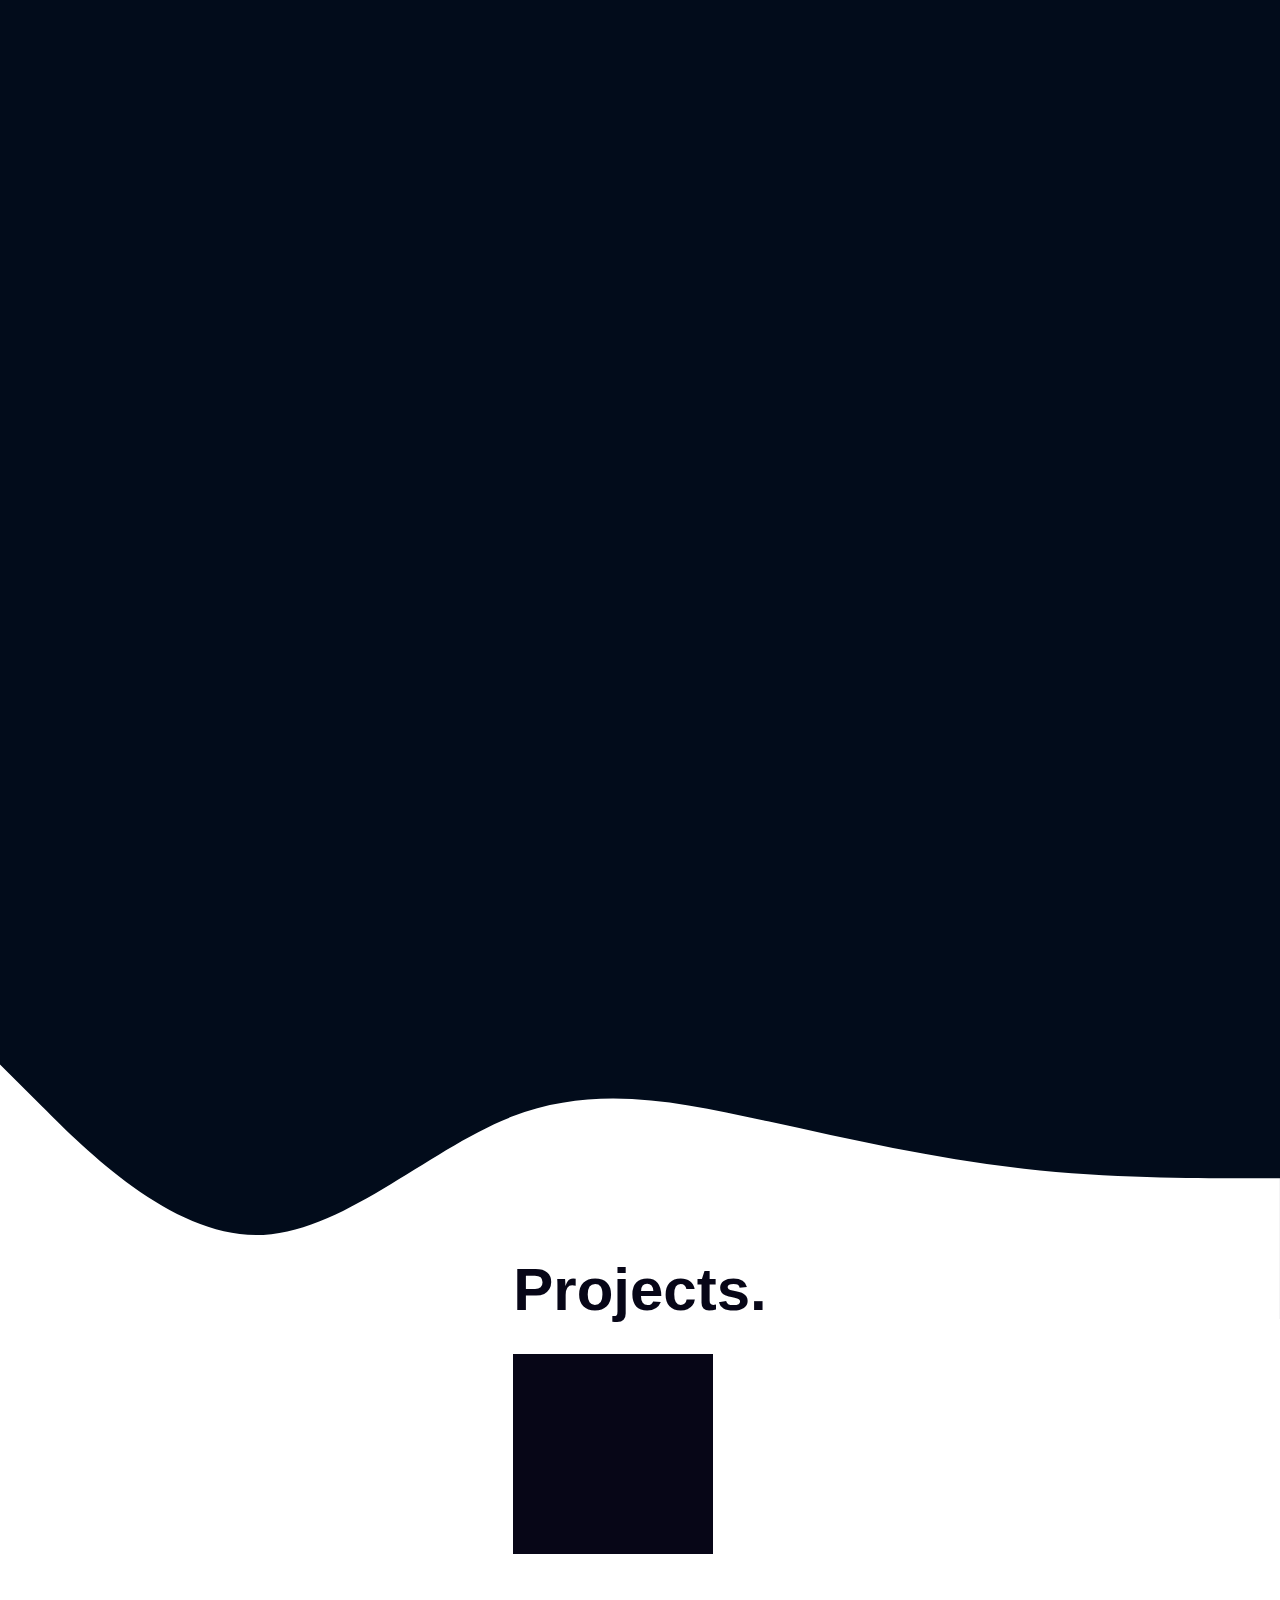
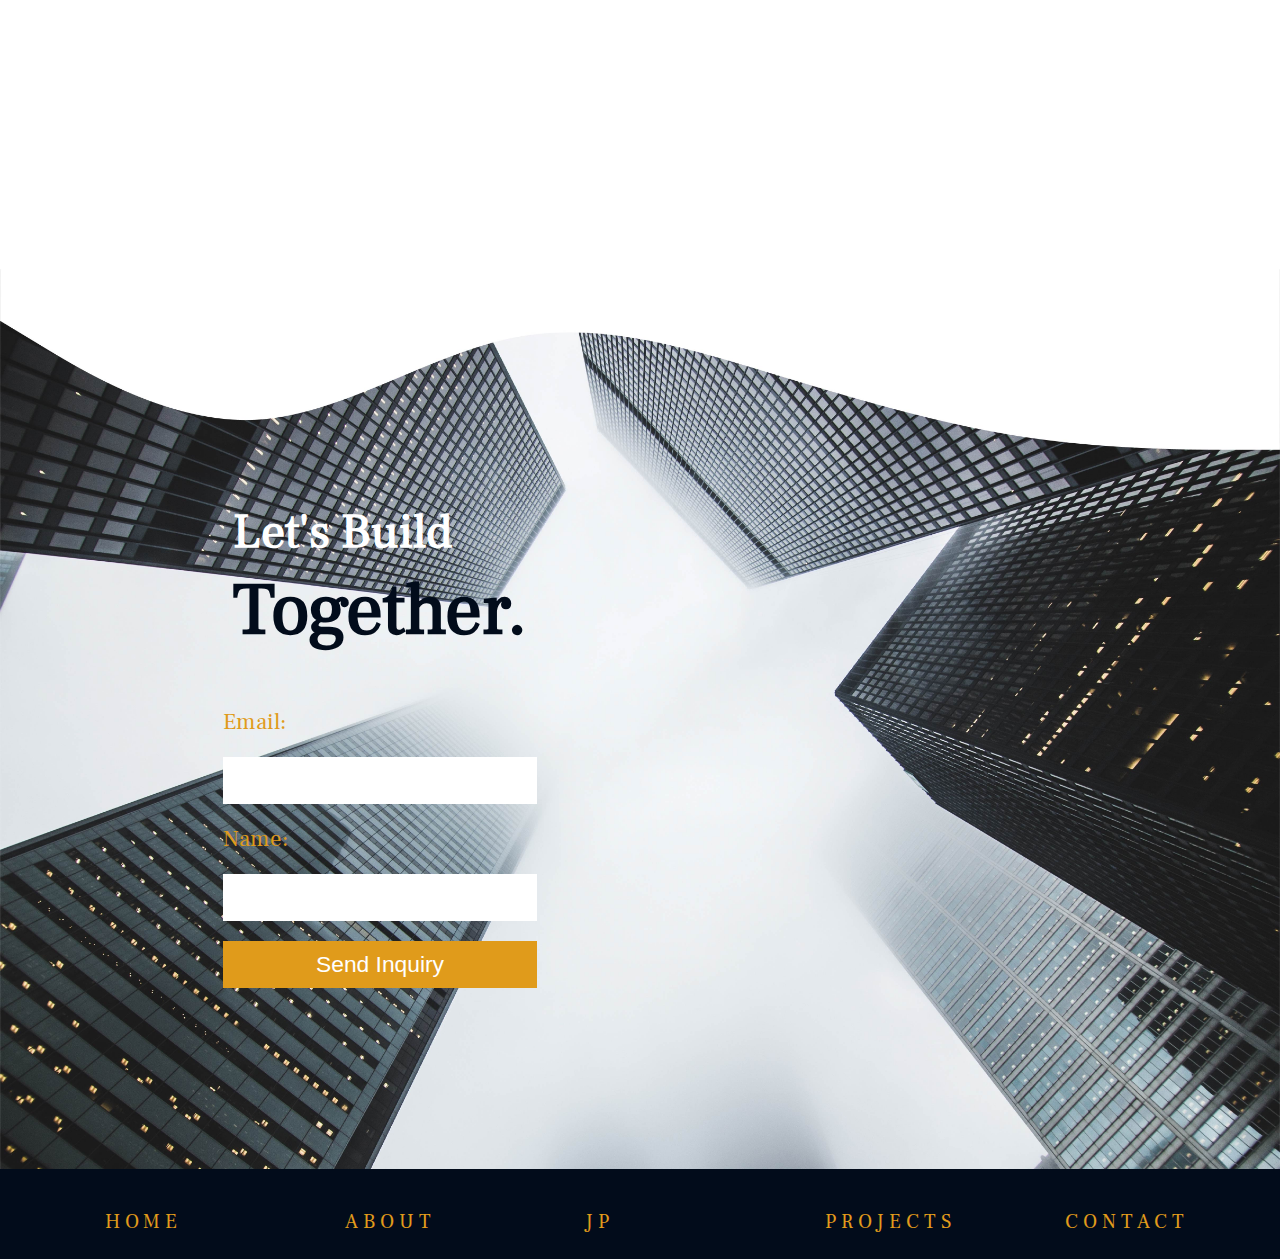
==== index.html @ eefbd3da "updated color design" ====
<!DOCTYPE html>
<html lang="en">
  <head>
    <meta charset="UTF-8" />
    <meta name="viewport" content="width=device-width, initial-scale=1.0" />
    <meta http-equiv="X-UA-Compatible" content="ie=edge" />
    <meta
      name="FrontEnd Enginner"
      content=" Web Developer | Building for the Web"
    />
    <meta name="robots" content="index,follow" />
    <link rel="stylesheet" href="./style.css" />
    <link rel="stylesheet" href="https://cdn.jsdelivr.net/gh/devicons/devicon@master/devicon.min.css">

    <title>Justin Polacek | Web Developer</title>

    <script src="https://unpkg.com/ionicons@4.5.10-0/dist/ionicons.js"></script>
<script src="https://code.iconify.design/1/1.0.7/iconify.min.js"></script>
  </head>
  <body>
    <header class="main-head">
      <nav>
        <h1 id="logo">JP </h1>
        <ul class="nav-links">
          <li><a href="#curved-div">About</a></li>
          <li><a href="#projects">Projects</a></li>
          <li><a href="#contact">Contact</a></li>
        </ul>
        <div class="burger">
          <span class="line1"></span>
          <span class="line2"></span>
          <span class="line3"></span>
        </div> 
      </nav>
    </header>
    <main>
      <section class="hero">
        <div class="hero-introduction flex">
          <h2>
            Justin Polacek <br /></h2>
          <p>
            Creating, enhancing, and beautifying  user experiences </br> in Web Development
          </p>
          <button class="btn"> <a href="#projects">Projects</a></button>
        </div>
        </div>
        <div class="hero-images">
          <img
            class="hero-elena"
            src="/img/pexels-ricardo-esquivel-1563256.jpg"
            alt="picture of elena joy"
          />
        </div>

        
          <!------INTRO SLIDER-->
      <div class="intro">
        <div class="intro-text">
            <h1 class="hide">
                <span class="text"> Justin Polacek</span>
            </h1>
            <h2 class="hide">
                <span class="text-2"> Web Developer.</span>
            </h2>
            <h3 class="hide">
                <span class="text-3"> Designer.</span>
            </h3>
        </div>
    </div>
    <div class="slider"></div>

    <!------MEDIA ICONS-->
      <div class="media">
        <ul>
          <li>
            <a href="#"><ion-icon name="logo-instagram"></ion-icon></a>
          </li>
          <li>
            <a href="#"><ion-icon name="logo-github"></ion-icon></a>
          </li>
          <li>
           <a href="#"> <iconify-icon data-icon="ion-logo-linkedin"></iconify-icon> </a>
          </li>
        </ul>
      </div>


     
      
    <!----- ORANGE WAVE -->
      <div id="curved-div">
        
        <section class='icons'>
          <div class="curved-text">
            <h1>About Me
            </h1>
            <p>FrontEnd Developer with knowledge of aesthetics integrity and product design, </br> always looking to further myself</br>
              and dedicate my passion to Web Development </p> 
          </div>
          <i class="devicon-react-original-wordmark colored"></i>
          <i class="devicon-html5-plain-wordmark colored"></i>
          <i class="devicon-css3-plain-wordmark colored"></i>
          <i class="devicon-javascript-plain"></i>
          <i class="devicon-sass-original colored"></i>
          <i class="devicon-html5-plain-wordmark colored"> </i> 
          <i class="devicon-postgresql-plain-wordmark colored"> </i> 
          <i class="devicon-nodejs-plain colored"></i>
          <i class="devicon-express-original-wordmark"></i>
          <i class="devicon-illustrator-line"></i>
          <i class="devicon-premierepro-plain colored"></i>
          <i class="devicon-git-plain-wordmark colored"></i>
        </section>
        <svg viewBox="0 0 1440 319">
          <path fill="#fff" fill-opacity="1" d="M0,32L48,80C96,128,192,224,288,224C384,224,480,128,576,90.7C672,53,768,75,864,96C960,117,1056,139,1152,149.3C1248,160,1344,160,1392,160L1440,160L1440,320L1392,320C1344,320,1248,320,1152,320C1056,320,960,320,864,320C768,320,672,320,576,320C480,320,384,320,288,320C192,320,96,320,48,320L0,320Z"></path>
        </svg>
      </div>  
      </section>
         

      <!---------PROJECTS--------->
      <section id="projects">
            <h1 class="built">Projects.</h1> 

            <div class="box">
              <div class="box-1 box"></div>
              <div class="box-2 box"></div>
              <div class="box-3 box"></div>
              <div class="box-4 box"></div>
            </div>
    </section>
            
              
          
        






    


    <!----------------CONTACT SECTION--------------->



    <section class="contact" id="contact">
      <div class="form-wrapper flex">
        <h2>
          Let's Build <br />
          <span> Together.</span>
        </h2>
        <form>
          <label for="email"> Email:</label>
          <input type="email" id="email" required />
          <label for=""> Name:</label>
          <input type="name"  id="name" required />
            
          <button type="submit">Send Inquiry</button>
        </form>
      </div>
      <img src="" alt="" />
    </section>



    <!------COMPETENCIES--->
   




    <!-----FOOTER------>


    
    <!-- FOOTER START -->
    <div class="footer">
      <div class="contain">
      <div class="col">
        <h1>Home</h1>
      </div>
      <div class="col">
        <h1>About</h1>
       
      </div>
      <div class="col">
        <h1>JP</h1>
      </div>
      <div class="col">
        <h1>Projects</h1>
        
      </div>
      <div class="col">
        <h1>Contact</h1>
        
      </div>
        
      </div>
    <div class="clearfix"></div>
    </div>
    </div>
    <!-- END OF FOOTER -->



    
        




  
      <script
      src="https://cdnjs.cloudflare.com/ajax/libs/gsap/3.5.1/gsap.min.js"
      integrity="sha512-IQLehpLoVS4fNzl7IfH8Iowfm5+RiMGtHykgZJl9AWMgqx0AmJ6cRWcB+GaGVtIsnC4voMfm8f2vwtY+6oPjpQ=="
      crossorigin="anonymous"
    ></script>
    <script src="js/vendor/modernizr-2.8.3-respond-1.4.2.min.js"></script>
    <script src="app.js"></script>
  </body>
</html>
---- style.css ----
/* Global Styles */

* {
  margin: 0;
  padding: 0;
  box-sizing: border-box;
}

@font-face {
  font-family: "Ruhl";
  src: url("/fonts/FrankRuhlLibre-Regular.ttf");
}
@font-face {
  font-family: "Ruhl Medium";
  src: url("/fonts/FrankRuhlLibre-Medium.ttf");
}



html {
  font-size: 62.5%;
  --header1: calc(2rem + 1vw);
  --header2: calc(3.5rem + 1vw);
  --header3: calc(3rem + 1vw);
  --header4: calc(2.4rem + 1vw);
  --text: calc(1rem + 1vw);
  --big: calc(6rem + 1vw);
  --special-color: #906272;
  --background-color: #414141;
  --gray-text: #525252;
  scroll-behavior: smooth;
}

h1 {
  font-size: var(--header1);
}
li,
button,
label,
input,
a,
p {
  font-size: var(--text);
}
h2 {
  font-size: var(--header2);
}
h3 {
  font-size: var(--header3);
}
h4,
h5 {
  font-size: var(--header4);
}

ul {
  list-style: none;
}
a {
  text-decoration: none;
  color: rgb(224, 155, 27);
}
.flex {
  display: flex;
  flex-direction: column;
  justify-content: center;
  align-items: center;
}
body {
  font-family: "Ruhl", sans-serif;
  animation: opening 1s ease-in-out forwards;
  
}
h1 {
  font-family: "Vibes", sans-serif;
}

/* Nav Section */
.main-head {
  z-index: 1;
  position: relative;
}

nav {
  width: 100%;
  margin: auto;
  display: flex;
  align-items: center;
  min-height: 2vh;
  padding: 2rem 0rem;
  background-color: #020c1b;
}
#logo {
  flex: 1 1 20rem;
  color:  rgb(224, 155, 27);
  margin-left: 20px;
  font-weight: 300;
}
.nav-links {
  display: flex;
  justify-content: space-around;
  flex: 1 1 20rem;

}


.hero {
  min-height: 60vh;
  width: 100%;
  display: flex;
  flex-wrap: wrap;
  overflow: hidden;
  flex-direction: row;
  background-position: center top;

}



.hero-introduction  {
  flex: 2 1 40rem;
  text-align: center;
  justify-content:center;
  background-color: #020c1b;
  color:rgb(224, 155, 27);
  overflow: hidden;
}
.hero-introduction p {
  padding: 2rem 8rem;
  color: var(--gray-text);
  color: #fff;

}
.hero-introduction h2 {
  padding-top: 3rem;
}


 .btn a{
  position: relative;
  display:block;
  height: 45px;
  width: 150px;
  margin: 12px 10px;
  padding: 12px 15px;
  font-weight: 700;
  font-size: 15px;
  letter-spacing: 2px;
  color: rgb(224, 155, 27);
  border: 2px rgb(224, 155, 27) solid;
  border-radius: 5px;
  text-transform: uppercase;
  outline: 0;
  overflow:hidden;
  background: none;
  cursor: pointer;
  transition:         0.08s ease-in;
  -o-transition:      0.08s ease-in;
  -ms-transition:     0.08s ease-in;
  -moz-transition:    0.08s ease-in;
  -webkit-transition: 0.08s ease-in;
}

.btn a:hover {
  color: whitesmoke;
  background: rgb(224, 155, 27);
}

.hero-introduction::before {
  content: "";
  position: absolute;
  background:rgb(224, 155, 27);
  bottom: 0;
  left: 0;
  right: 0;
  top: 100%;
  z-index: -1;
  transition: top 1s ease-in;
}

.btn a:hover:before {
  top: 0;
  color: white;
  
}

button{
  border: none;
  padding: 0;
  background-color: #070617;;
}



.hero-images {
  flex: 1 1 40rem;
  background: linear-gradient(#dad8dd, #dad1d4);
  position: relative;

}
.hero-elena {
  width: 100%;
  height: 100%;
  object-fit: cover;
}

.hero-images:hover{
  background-image: url(/img/gallery-2.jpg);
}


/* projects */

.burger,
.menu-check {
  display: none;
}

/* ABOUT SECTION */

@media screen and (max-width: 842px) {
  .hero {
    width: 100%;
  }
  .hero-introduction p {
    padding: 5rem 3rem;
  }
  /* BURGER THING */
  .burger {
    position: relative;
    display: block;
    cursor: pointer;
  }
  .burger span {
    padding: 0.2rem 2rem;
    background: rgb(224, 155, 27);
    margin: 0.5rem 0rem;
    display: block;
    transition: all 0.5s ease;
  }
  .nav-links a {
    color: white;
    font-size: var(--header3);
    text-decoration: none;
  }

  
  .nav-links {
    background:  rgb(224, 155, 27);
    width: 100%;
    height: 100%;
    position: fixed;
    top: 0;
    left: 100%;
    flex-direction: column;
    align-items: center;
    transition: transform 1s ease;

  }

  .nav-open {
    transform: translateX(-100%);
 
  }

  .toggle .line1 {
    transform: rotateZ(45deg) translateY(300%);
    background: white;
  }
  .toggle .line2 {
    opacity: 0;
  }
  .toggle .line3 {
    transform: rotateZ(-45deg) translateY(-300%);
    background: white;
  }

}
@media screen and (min-width: 1700px) {
  html {
    --header1: 3rem;
    --header2: 5rem;
    --header3: 4rem;
    --header4: 3rem;
    --text: 3rem;
    --big: 8rem;
  }
}

/* SOCIAL MEDIA */

.media {
  position: absolute;
  position: fixed;
  bottom: 0;
  left: 0%;
  bottom: 0%;
  margin: 2em;
  z-index: 1;
   
}

.media ul li{
  list-style: none;

}

.media ul li {
  padding:30px 0;
}

.media ul li a {
  color:rgb(224, 155, 27);
  font-size: 30px;
}

.media ul li a:hover{
  color:rgb(113, 113, 199);
 
}



/*  ANIMATION INTRO */

.intro{
  background-color: #020c1b;
  position: fixed;
  top: 0;
  left: 0;
  height: 100%;
  width: 100%;
  display: flex;
  justify-content: center;
  align-items: center;
  font-family: 'sans-serif';
  overflow: hidden;
  z-index: 5;
  overflow: hidden;
 
}

.intro-text{
  color: white;
  font-family: 'Times New Roman', sans-serif;
  font-size: 2rem;
  font-weight: 100;
  letter-spacing: 2px;
  
 
}

.text{
  font-size: 6rem;
  font-family:'Times new Roman';
}


.text-2{
  color: rgb(224, 155, 27);
  font-size: 4rem;
  letter-spacing: 2px;


}

.text-3{
  color: rgb(113, 113, 199);
   font-size: 3.5rem;
}

 
.slider{
  background-color:  rgb(224, 155, 27);
  position: fixed;
  top: 0;
  left: 0;
  height: 100%;
  width: 100%;
  transform: translateX(100%);
  z-index: 2000;
  overflow: hidden;
  

  
}


.hide{ 
  background: #020c1b;
  overflow: hidden;

}


.hide span{
  transform: translateY(100%);
  display: inline-block;
}


/* WAVEY DRIP */


.curved-text{
  width: 30%;
  opacity: 0;
  transform: translateY(20px);
  transition: 1s all ease-in-out;
  font-size: 3rem;
  justify-content: center;
  font-size: 2rem;
  margin-left: 50px;
  font-family: -apple-system, BlinkMacSystemFont, 'Segoe UI', Roboto, Oxygen, Ubuntu, Cantarell, 'Open Sans', 'Helvetica Neue', sans-serif;
  flex: 1 1 40rem;
  margin-right: 100px;
  

}

.curved-text h1{
  font-size: 5rem;
  margin-bottom: 10px;
  font-family: 
}

.icons{
  display: flex;
  opacity: 0;
  font-size: 70px;
  flex-wrap: wrap;
  padding: auto;
  transition: 1s all ease-in-out;
  transform: translateY(-200px);
  margin-top: 150px;
  margin-right: 250px;
  flex: 1 1 40rem;
  min-height: 20vh;
  
}






.intro-appear{
  opacity: 1;
  transform: translateY(0px);
}





#curved-div {
  background:  #020c1b;
  color: #FFF;
  text-align: center;
  overflow: hidden;
  width: 100%;
  opacity: 1;
  transition: 1s all ease-in-out;
  transform: translateY(-100px);
  


  

}
#curved-div svg {
  display: flex;
  background-color: #020c1b;

}
#curved-div.upper {
  background:  #020c1b;

}



.devicon-sass-original {
  margin-left: 25px;
  transition: all .2s ease-in-out;
  cursor: pointer;

   
}
.devicon-sass-original:hover{
  transform: scale(1.2);
}

.devicon-react-original-wordmark{
  transition: all .2s ease-in-out;
  cursor: pointer;
}

.devicon-react-original-wordmark:hover{
  transform: scale(1.2);
}

.devicon-html5-plain-wordmark{
  transition: all .2s ease-in-out;
  cursor: pointer;

}


.devicon-html5-plain-wordmark:hover{
  transform: scale(1.2);
}

.devicon-css3-plain-wordmark{
  transition: all .2s ease-in-out;
  cursor: pointer;

}

.devicon-css3-plain-wordmark:hover{
  transform: scale(1.2);

}

.devicon-javascript-plain{
  transition: all .2s ease-in-out;
  cursor: pointer;

}

.devicon-javascript-plain:hover{
  transform: scale(1.2);
}




/* PROJECTS */



#projects{
    min-height: 50vh;
    display: flex;
    width: 100%;
    display: grid;
    height: 100%;
    align-content: center;
    justify-content: center;
    text-align: center;
    transform: translateY(-50%);
    
}

.built{

  font-size: 6rem;
  color:#070617;
  transition: 1s all ease-in-out;
  transform: translateY(-30px);
}

.box{
  background-color: #070617;
  height: 200px;
  width: 200px;
  display: flex;
  justify-content: center;
}




  
 /* COMPETENCIES */

 .competencies {
  background: rgb(243, 234, 234);
  color: #f5f5f5;
  min-height: 30vh;
  display: flex;
  justify-content: center;


 }

 .competencies h5{
   margin-left: 200px;
   margin-bottom: 30px;
   font-size: 20px;
   margin-top: 20px;
   letter-spacing: 1px;
 }
  
 .comp-para p{
   padding: 5px;
   font-size: 18px;
   font-weight: 300;
   margin: 5px;
   
 }
  
  
  
  
  
  
  

























/* CONTACT SECTION */


.contact {
  min-height: 100vh;
  display: flex;
  flex-wrap: wrap;
  background: url(/img/wavephoto2.jpg);
  background-repeat: no-repeat;
  background-position: center top;
  background-size: cover;
  width: 100%;

}
.form-wrapper {
  flex: 3 1 40rem;
}
.form-wrapper h2 {
  margin: 5rem 0rem;
  color: #fff;
}
.form-wrapper span {
  font-size: var(--big);
  color: var(--special-color);
  color:  #020c1b;
}
.form-wrapper label {
  display: block;
}
.form-wrapper input {
  display: block;
  margin: 2rem 0rem;
  background:  white;
  color: white;
  border: none;
  padding: 1rem;
}
.form-wrapper button {
  padding: 1rem 5.9rem;
  background: rgb(224, 155, 27);
  color: white;
  border: none;
  width: 100%;
}
.contact img {
  flex: 1 1 40rem;
  object-fit: fill;
}

label{
  color: rgb(224, 155, 27);

}




/* FOOTER */


/* STYLES SPECIFIC TO FOOTER  */
.footer {
  width: 100%;
  position: relative;
  min-height: 10vh;
  background-color: #020c1b;
}
.footer .col {
  display: flex;
  width: 190px;
  height: auto;
  float: left;
  text-align: center;
  box-sizing: border-box;
  -webkit-box-sizing: border-box;
  -moz-box-sizing: border-box;
  padding: 15px;
  margin-left: 50px;
}
.footer .col h1 {
  margin: 0;
  padding: 0;
  font-family: inherit;
  font-size: 20px;
  line-height: 17px;
  padding: 30px 0px 5px 0px;
  color: rgb(224, 155, 27);
  font-weight: normal;
  text-transform: uppercase;
  letter-spacing: 0.250em;
}
.footer .col ul {
  list-style-type: none;
  margin: 0;
  padding: 0;
}
.footer .col ul li {
  color: #999999;
  font-size: 14px;
  font-family: inherit;
  font-weight: bold;
  padding: 5px 0px 5px 0px;
  cursor: pointer;
  transition: .2s;
  -webkit-transition: .2s;
  -moz-transition: .2s;
}
.social ul li {
  display: inline-block;
  padding-right: 5px !important;
}

.footer .col ul li:hover {
  color: #ffffff;
  transition: .1s;
  -webkit-transition: .1s;
  -moz-transition: .1s;
}
.clearfix {
  clear: both;
}
@media only screen and (min-width: 1280px) {
  .contain {
    width: 1200px;
    margin: 0 auto;
  }
}
@media only screen and (max-width: 1139px) {
  .contain .social {
    width: 1000px;
    display: block;
  }
  .social h1 {
    margin: 0px;
  }
}
@media only screen and (max-width: 950px) {
  .footer .col {
    width: 33%;
  }
  .footer .col h1 {
    font-size: 14px;
  }
  .footer .col ul li {
    font-size: 13px;
  }
}
@media only screen and (max-width: 500px) {
    .footer .col {
      width: 50%;
    }
    .footer .col h1 {
      font-size: 14px;
    }
    .footer .col ul li {
      font-size: 13px;
    }
}
@media only screen and (max-width: 340px) {
  .footer .col {
    width: 100%;
  }
}
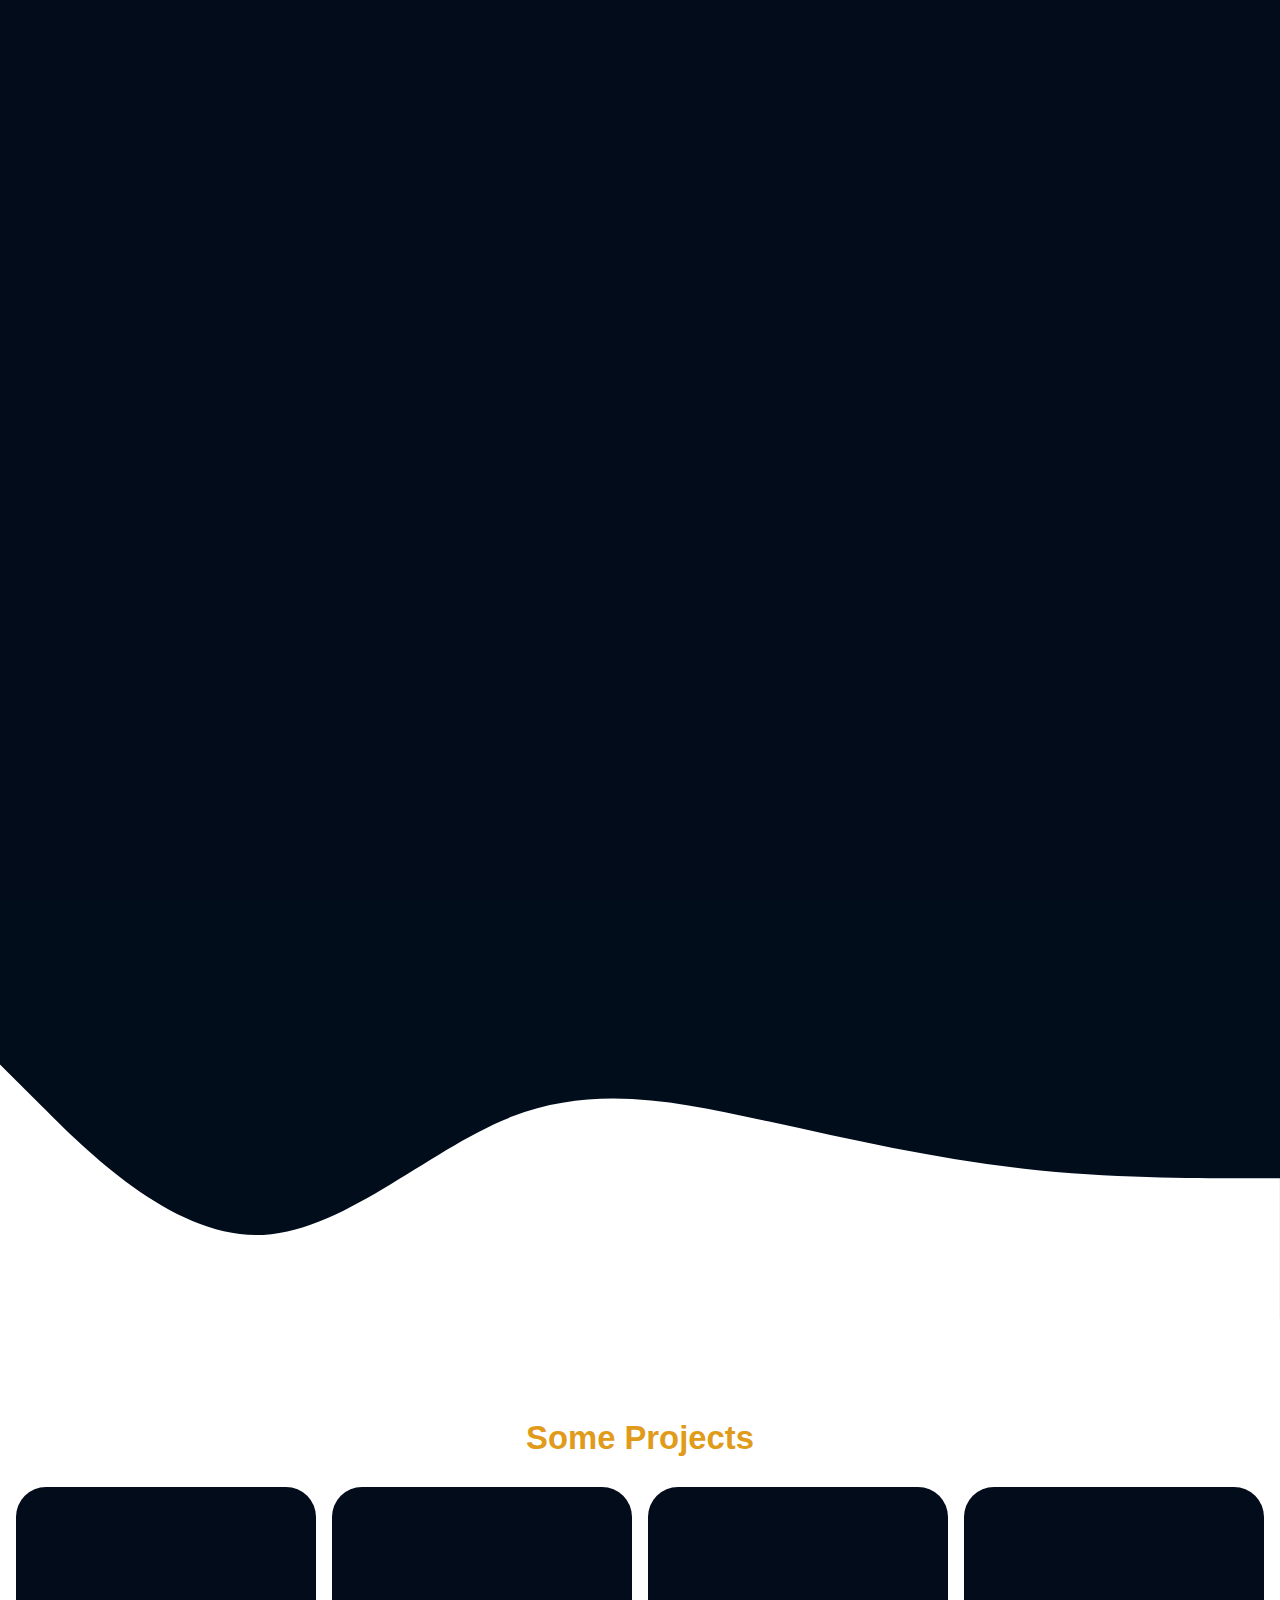
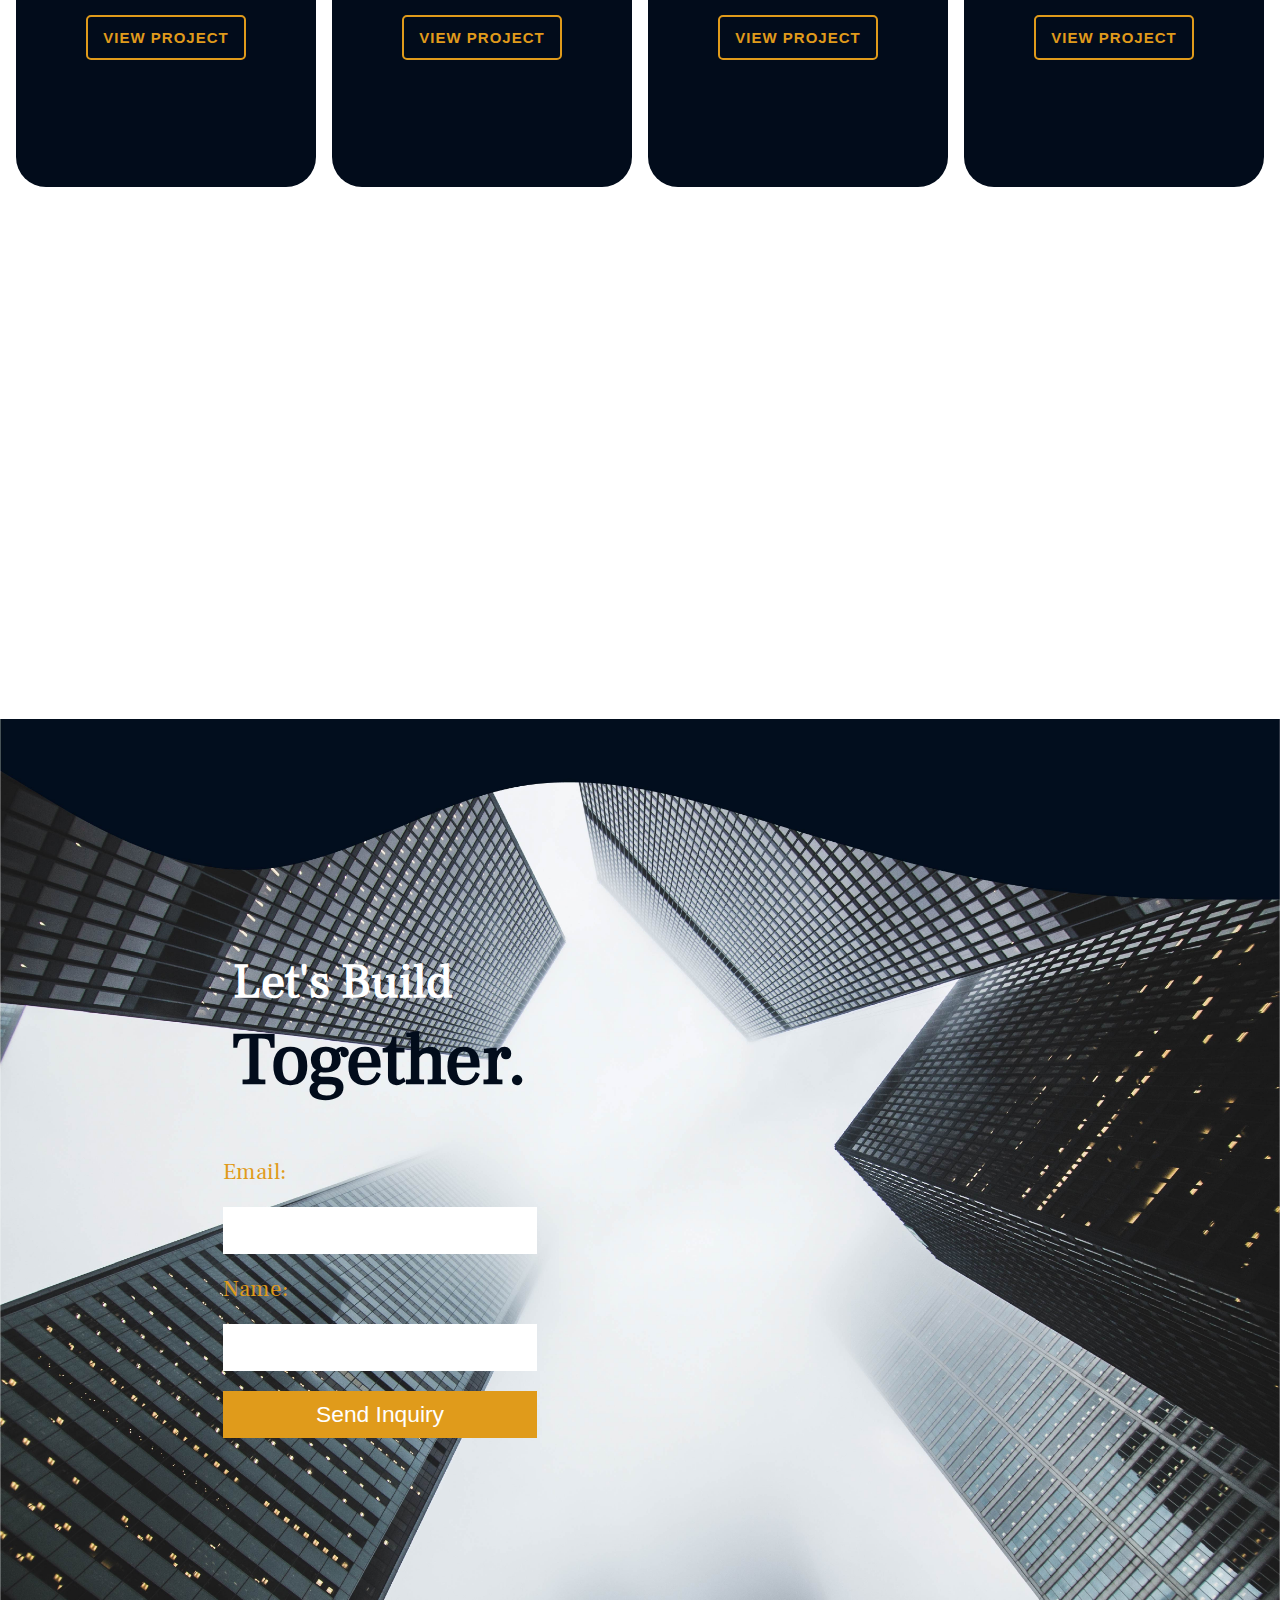
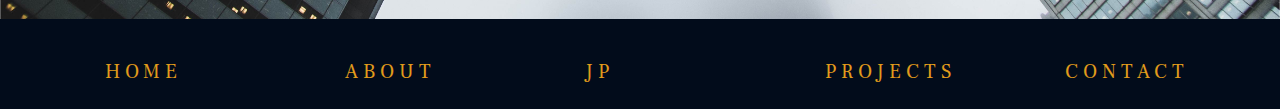
==== commit 8941f1e1: "updated colors" ====
--- a/index.html
+++ b/index.html
@@ -119,14 +119,24 @@
 
       <!---------PROJECTS--------->
       <section id="projects">
-            <h1 class="built">Projects.</h1> 
-
-            <div class="box">
-              <div class="box-1 box"></div>
-              <div class="box-2 box"></div>
-              <div class="box-3 box"></div>
-              <div class="box-4 box"></div>
+        <div class="project-intro">
+          <h1>Some Projects</h1>
+        </div>
+              <div class="box">
+              <div class="box-1">
+                <button class="box-btn">view project</button>
+              </div>
+              <div class="box-2">
+                <button class="box-btn">view project</button>
+              </div>
+              <div class="box-3">
+                <button class="box-btn">view project</button>
+              </div>
+              <div class="box-4">
+                <button class="box-btn">view project</button>
+              </div>
             </div>
+            
     </section>
             
               
@@ -164,16 +174,6 @@
     </section>
 
 
-
-    <!------COMPETENCIES--->
-   
-
-
-
-
-    <!-----FOOTER------>
-
-
     
     <!-- FOOTER START -->
     <div class="footer">
--- a/style.css
+++ b/style.css
@@ -75,6 +75,8 @@
   font-family: "Vibes", sans-serif;
 }
 
+
+
 /* Nav Section */
 .main-head {
   z-index: 1;
@@ -95,6 +97,7 @@
   color:  rgb(224, 155, 27);
   margin-left: 20px;
   font-weight: 300;
+  letter-spacing: 2px;
 }
 .nav-links {
   display: flex;
@@ -121,9 +124,10 @@
   flex: 2 1 40rem;
   text-align: center;
   justify-content:center;
-  background-color: #020c1b;
+  background-color: #020d1c;
   color:rgb(224, 155, 27);
   overflow: hidden;
+  font-weight: 200;
 }
 .hero-introduction p {
   padding: 2rem 8rem;
@@ -141,7 +145,7 @@
   display:block;
   height: 45px;
   width: 150px;
-  margin: 12px 10px;
+  margin: 20px 20px;
   padding: 12px 15px;
   font-weight: 700;
   font-size: 15px;
@@ -187,7 +191,8 @@
 button{
   border: none;
   padding: 0;
-  background-color: #070617;;
+  background-color: #020c1b;
+ 
 }
 
 
@@ -224,6 +229,7 @@
   }
   .hero-introduction p {
     padding: 5rem 3rem;
+    font-size: 17px;
   }
   /* BURGER THING */
   .burger {
@@ -387,7 +393,7 @@
 
 
 .hide{ 
-  background: #020c1b;
+  background: rgb(2, 12, 27);
   overflow: hidden;
 
 }
@@ -421,7 +427,7 @@
 .curved-text h1{
   font-size: 5rem;
   margin-bottom: 10px;
-  font-family: 
+
 }
 
 .icons{
@@ -454,7 +460,7 @@
 
 
 #curved-div {
-  background:  #020c1b;
+  background:  #020d1c;
   color: #FFF;
   text-align: center;
   overflow: hidden;
@@ -470,11 +476,11 @@
 }
 #curved-div svg {
   display: flex;
-  background-color: #020c1b;
+  background-color: #020d1c;
 
 }
 #curved-div.upper {
-  background:  #020c1b;
+  background:  #020d1c;
 
 }
 
@@ -540,65 +546,113 @@
 
 
 #projects{
-    min-height: 50vh;
-    display: flex;
-    width: 100%;
-    display: grid;
-    height: 100%;
-    align-content: center;
-    justify-content: center;
-    text-align: center;
-    transform: translateY(-50%);
-    
-}
-
-.built{
-
-  font-size: 6rem;
-  color:#070617;
-  transition: 1s all ease-in-out;
-  transform: translateY(-30px);
+    min-height: 100vh;
+}
+
+.project-intro{
+  color: black;
+  display: flex;
+  justify-content: center;
+  color: rgb(224, 155, 27);
+  
 }
 
 .box{
-  background-color: #070617;
-  height: 200px;
-  width: 200px;
-  display: flex;
+  display: flex;
+  justify-content: space-evenly;
+  flex-wrap: wrap; 
+  
+}
+
+.box-1{
+  background-color: #020c1b;
+  height: 300px;
+  width: 300px;
+  display: flex;
+  flex-direction: column;
   justify-content: center;
-}
-
-
-
-
-  
- /* COMPETENCIES */
-
- .competencies {
-  background: rgb(243, 234, 234);
-  color: #f5f5f5;
-  min-height: 30vh;
-  display: flex;
+  align-items: center;
+  text-align: center;
+  border-radius: 30px;
+  margin-top: 30px;
+  
+}
+
+.box-btn{
+  font-weight: 700;
+  font-size: 15px;
+  letter-spacing: 1px;
+  color: rgb(224, 155, 27);
+  border: 2px rgb(224, 155, 27) solid;
+  border-radius: 5px;
+  text-transform: uppercase;
+  background: none;
+  cursor: pointer;
+  display: flex;
+  padding: 12px 15px;
+}
+
+.box-btn:hover {
+  color: whitesmoke;
+  background: rgb(224, 155, 27);
+}
+
+.box-2{
+  background-color: #020c1b;
+  height: 300px;
+  width: 300px;
+  display: flex;
+  flex-direction: column;
   justify-content: center;
-
-
- }
-
- .competencies h5{
-   margin-left: 200px;
-   margin-bottom: 30px;
-   font-size: 20px;
-   margin-top: 20px;
-   letter-spacing: 1px;
- }
-  
- .comp-para p{
-   padding: 5px;
-   font-size: 18px;
-   font-weight: 300;
-   margin: 5px;
-   
- }
+  align-items: center;
+  text-align: center;
+  border-radius: 30px;
+  margin-top: 30px;
+  
+  
+
+}
+
+.box-3{
+  background-color: #020c1b;
+  height: 300px;
+  width: 300px;
+  display: flex;
+  flex-direction: column;
+  justify-content: center;
+  align-items: center;
+  text-align: center;
+  border-radius: 30px;
+  margin-top: 30px;
+
+ 
+
+}
+.box-4{
+  background-color: #020c1b;
+  height: 300px;
+  width: 300px;
+  display: flex;
+  flex-direction: column;
+  justify-content: center;
+  align-items: center;
+  text-align: center;
+  border-radius: 30px;
+  margin-bottom: 50px;
+  margin-top: 30px;
+ 
+
+}
+
+
+
+
+
+
+
+
+
+ 
   
   
   
@@ -638,7 +692,7 @@
   min-height: 100vh;
   display: flex;
   flex-wrap: wrap;
-  background: url(/img/wavephoto2.jpg);
+  background: url(/img/bluewave.jpg);
   background-repeat: no-repeat;
   background-position: center top;
   background-size: cover;
@@ -792,5 +846,7 @@
 @media only screen and (max-width: 340px) {
   .footer .col {
     width: 100%;
-  }
+    
+  }
+
 }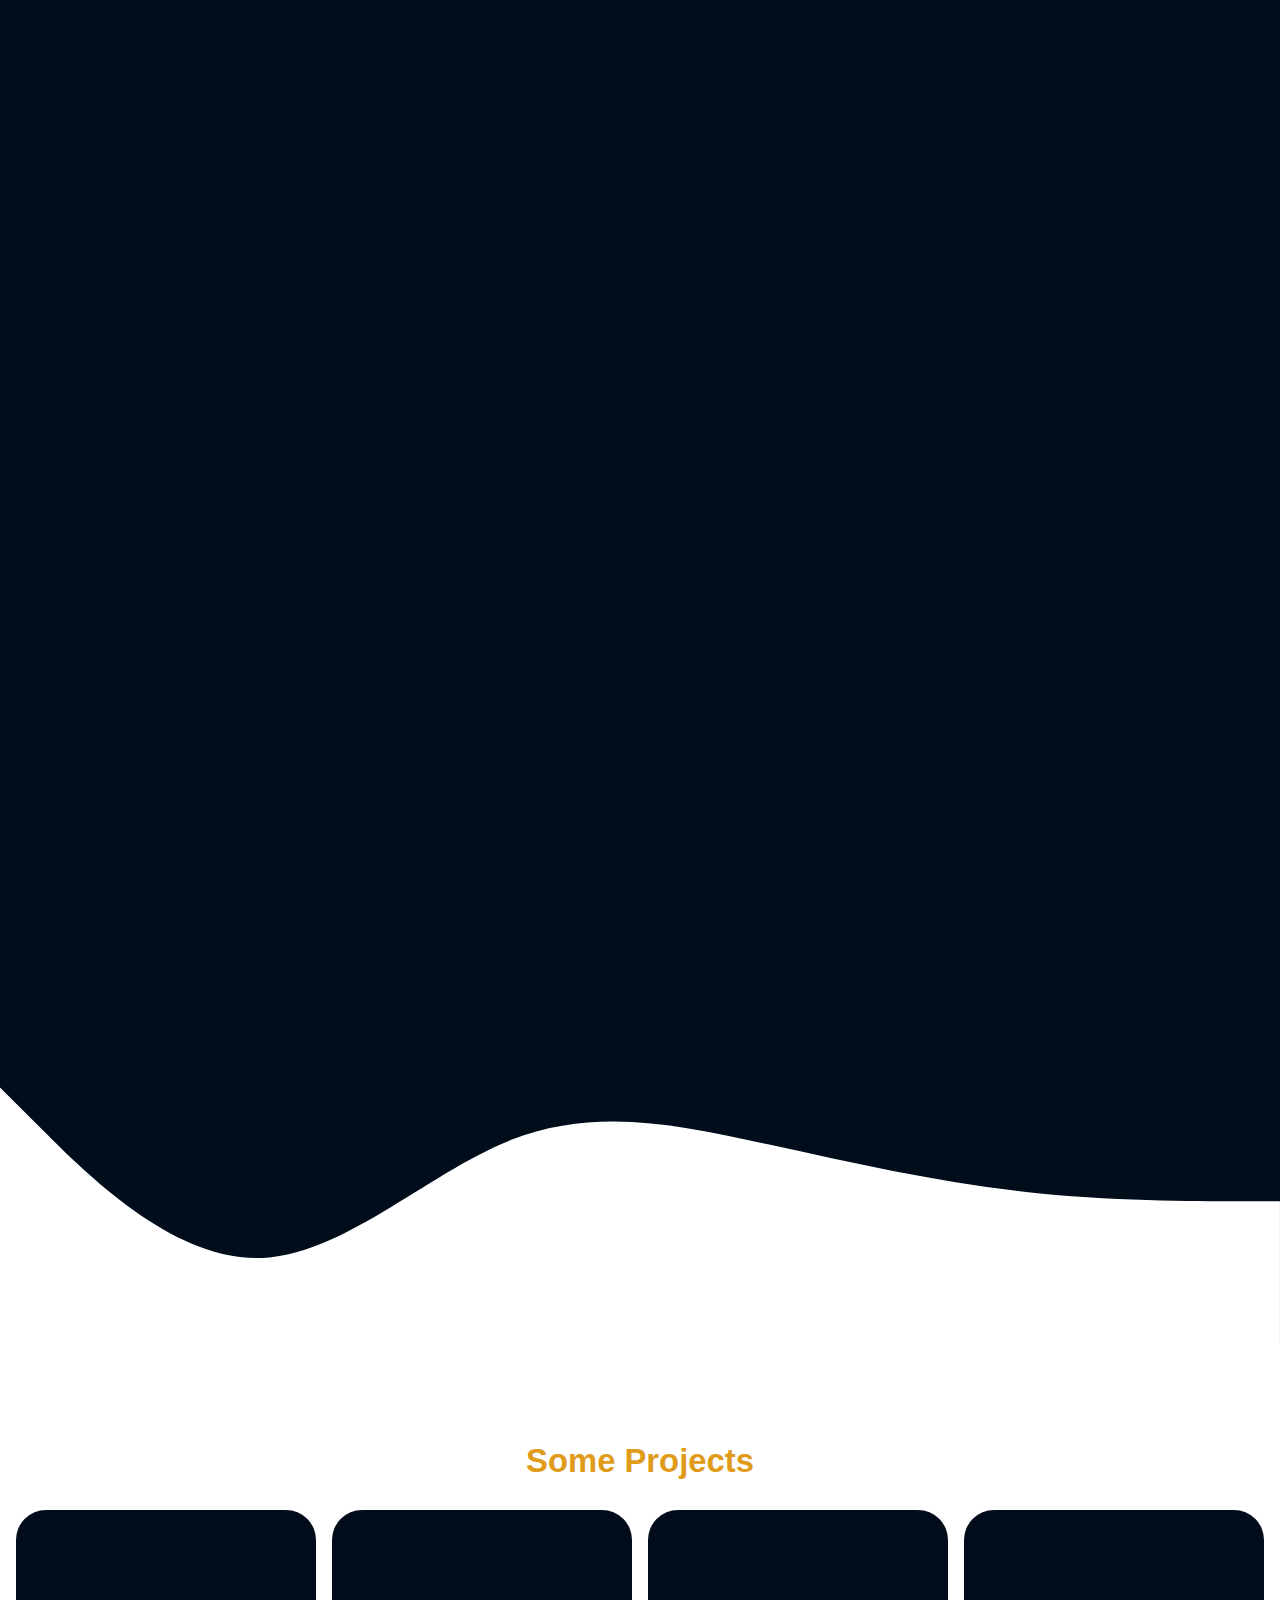
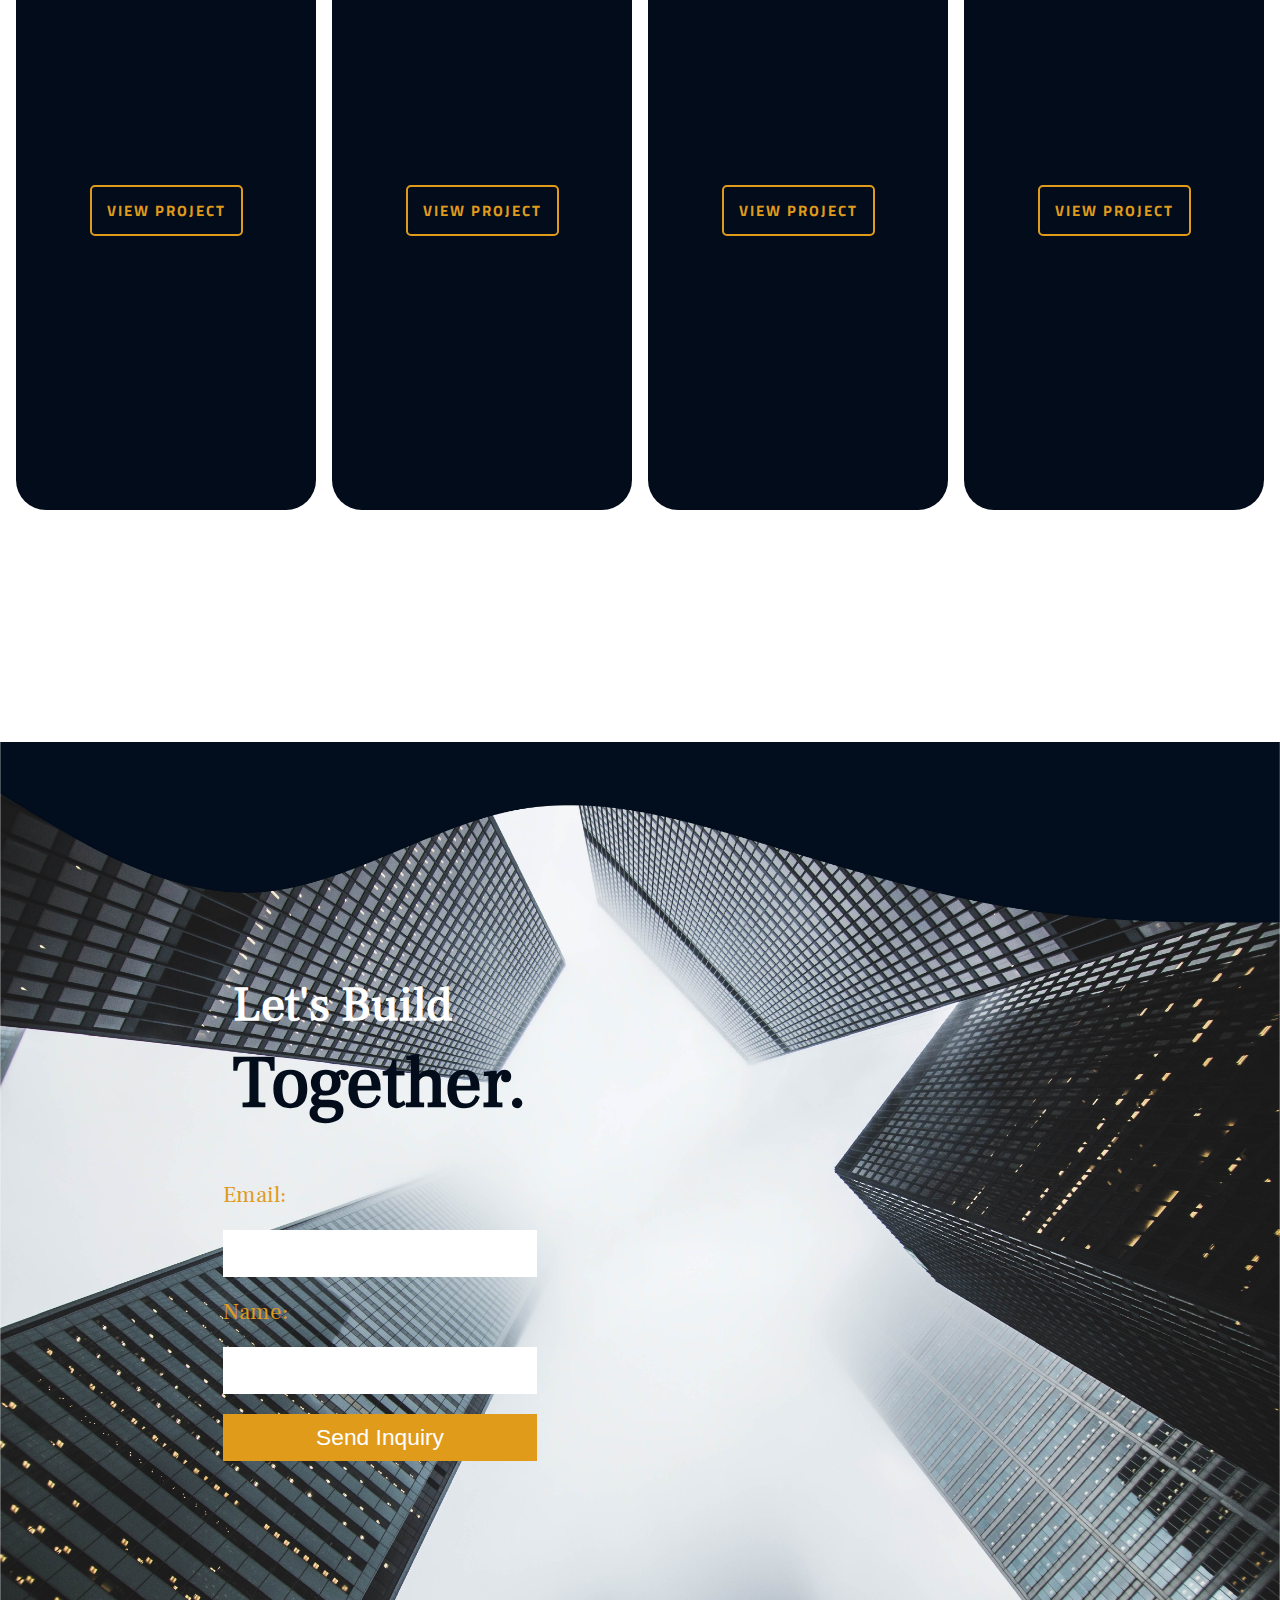
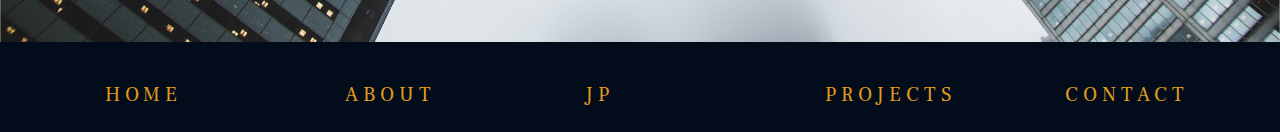
==== commit 08f3a8eb: "updated fonts" ====
--- a/index.html
+++ b/index.html
@@ -11,6 +11,13 @@
     <meta name="robots" content="index,follow" />
     <link rel="stylesheet" href="./style.css" />
     <link rel="stylesheet" href="https://cdn.jsdelivr.net/gh/devicons/devicon@master/devicon.min.css">
+    <link rel="preconnect" href="https://fonts.gstatic.com">
+    <link href="https://fonts.googleapis.com/css2?family=Fira+Code:wght@300&family=Fira+Mono&family=Roboto+Mono:wght@100&display=swap" rel="stylesheet">
+    <link rel="preconnect" href="https://fonts.gstatic.com">
+    <link rel="preconnect" href="https://fonts.gstatic.com">
+<link href="https://fonts.googleapis.com/css2?family=Titillium+Web:wght@200&display=swap" rel="stylesheet">
+
+
 
     <title>Justin Polacek | Web Developer</title>
 
@@ -37,9 +44,10 @@
       <section class="hero">
         <div class="hero-introduction flex">
           <h2>
-            Justin Polacek <br /></h2>
+            Justin Poláček <br /></h2>
           <p>
-            Creating, enhancing, and beautifying  user experiences </br> in Web Development
+             Hello! I'm a software engineer based in California.</br> Specializing in building, designing, and creating </br>
+            Website, Applications, and everything in between.
           </p>
           <button class="btn"> <a href="#projects">Projects</a></button>
         </div>
--- a/style.css
+++ b/style.css
@@ -59,6 +59,11 @@
 a {
   text-decoration: none;
   color: rgb(224, 155, 27);
+  font-family: 'Titillium Web', sans-serif;
+  font-weight: 300;
+  letter-spacing: 2px;
+  
+
 }
 .flex {
   display: flex;
@@ -96,8 +101,11 @@
   flex: 1 1 20rem;
   color:  rgb(224, 155, 27);
   margin-left: 20px;
-  font-weight: 300;
+  font-weight: 500;
   letter-spacing: 2px;
+  font-family: 'Titillium Web', sans-serif;
+
+
 }
 .nav-links {
   display: flex;
@@ -127,16 +135,25 @@
   background-color: #020d1c;
   color:rgb(224, 155, 27);
   overflow: hidden;
-  font-weight: 200;
+  font-weight: 100;
+  font-family: 'Titillium Web', sans-serif;
+
+
 }
 .hero-introduction p {
   padding: 2rem 8rem;
   color: var(--gray-text);
   color: #fff;
+  font-family: 'Titillium Web', sans-serif;
+  font-size: 2.2rem;
 
 }
 .hero-introduction h2 {
   padding-top: 3rem;
+  font-family: 'Titillium Web', sans-serif;
+  letter-spacing: 3px;
+  font-weight: 300;
+  font-size: 7.5rem;
 }
 
 
@@ -152,7 +169,7 @@
   letter-spacing: 2px;
   color: rgb(224, 155, 27);
   border: 2px rgb(224, 155, 27) solid;
-  border-radius: 5px;
+  border-radius: 200px;
   text-transform: uppercase;
   outline: 0;
   overflow:hidden;
@@ -358,7 +375,8 @@
 
 .text{
   font-size: 6rem;
-  font-family:'Times new Roman';
+  font-family: 'Titillium Web', sans-serif;
+
 }
 
 
@@ -420,6 +438,7 @@
   font-family: -apple-system, BlinkMacSystemFont, 'Segoe UI', Roboto, Oxygen, Ubuntu, Cantarell, 'Open Sans', 'Helvetica Neue', sans-serif;
   flex: 1 1 40rem;
   margin-right: 100px;
+  font-family: 'Titillium Web', sans-serif;
   
 
 }
@@ -427,6 +446,7 @@
 .curved-text h1{
   font-size: 5rem;
   margin-bottom: 10px;
+  font-family: 'Titillium Web', sans-serif;
 
 }
 
@@ -566,7 +586,7 @@
 
 .box-1{
   background-color: #020c1b;
-  height: 300px;
+  height: 600px;
   width: 300px;
   display: flex;
   flex-direction: column;
@@ -590,6 +610,9 @@
   cursor: pointer;
   display: flex;
   padding: 12px 15px;
+  font-family: 'Titillium Web', sans-serif;
+  letter-spacing: 2px;
+
 }
 
 .box-btn:hover {
@@ -599,7 +622,7 @@
 
 .box-2{
   background-color: #020c1b;
-  height: 300px;
+  height: 600px;
   width: 300px;
   display: flex;
   flex-direction: column;
@@ -615,7 +638,7 @@
 
 .box-3{
   background-color: #020c1b;
-  height: 300px;
+  height: 600px;
   width: 300px;
   display: flex;
   flex-direction: column;
@@ -630,7 +653,7 @@
 }
 .box-4{
   background-color: #020c1b;
-  height: 300px;
+  height: 600px;
   width: 300px;
   display: flex;
   flex-direction: column;
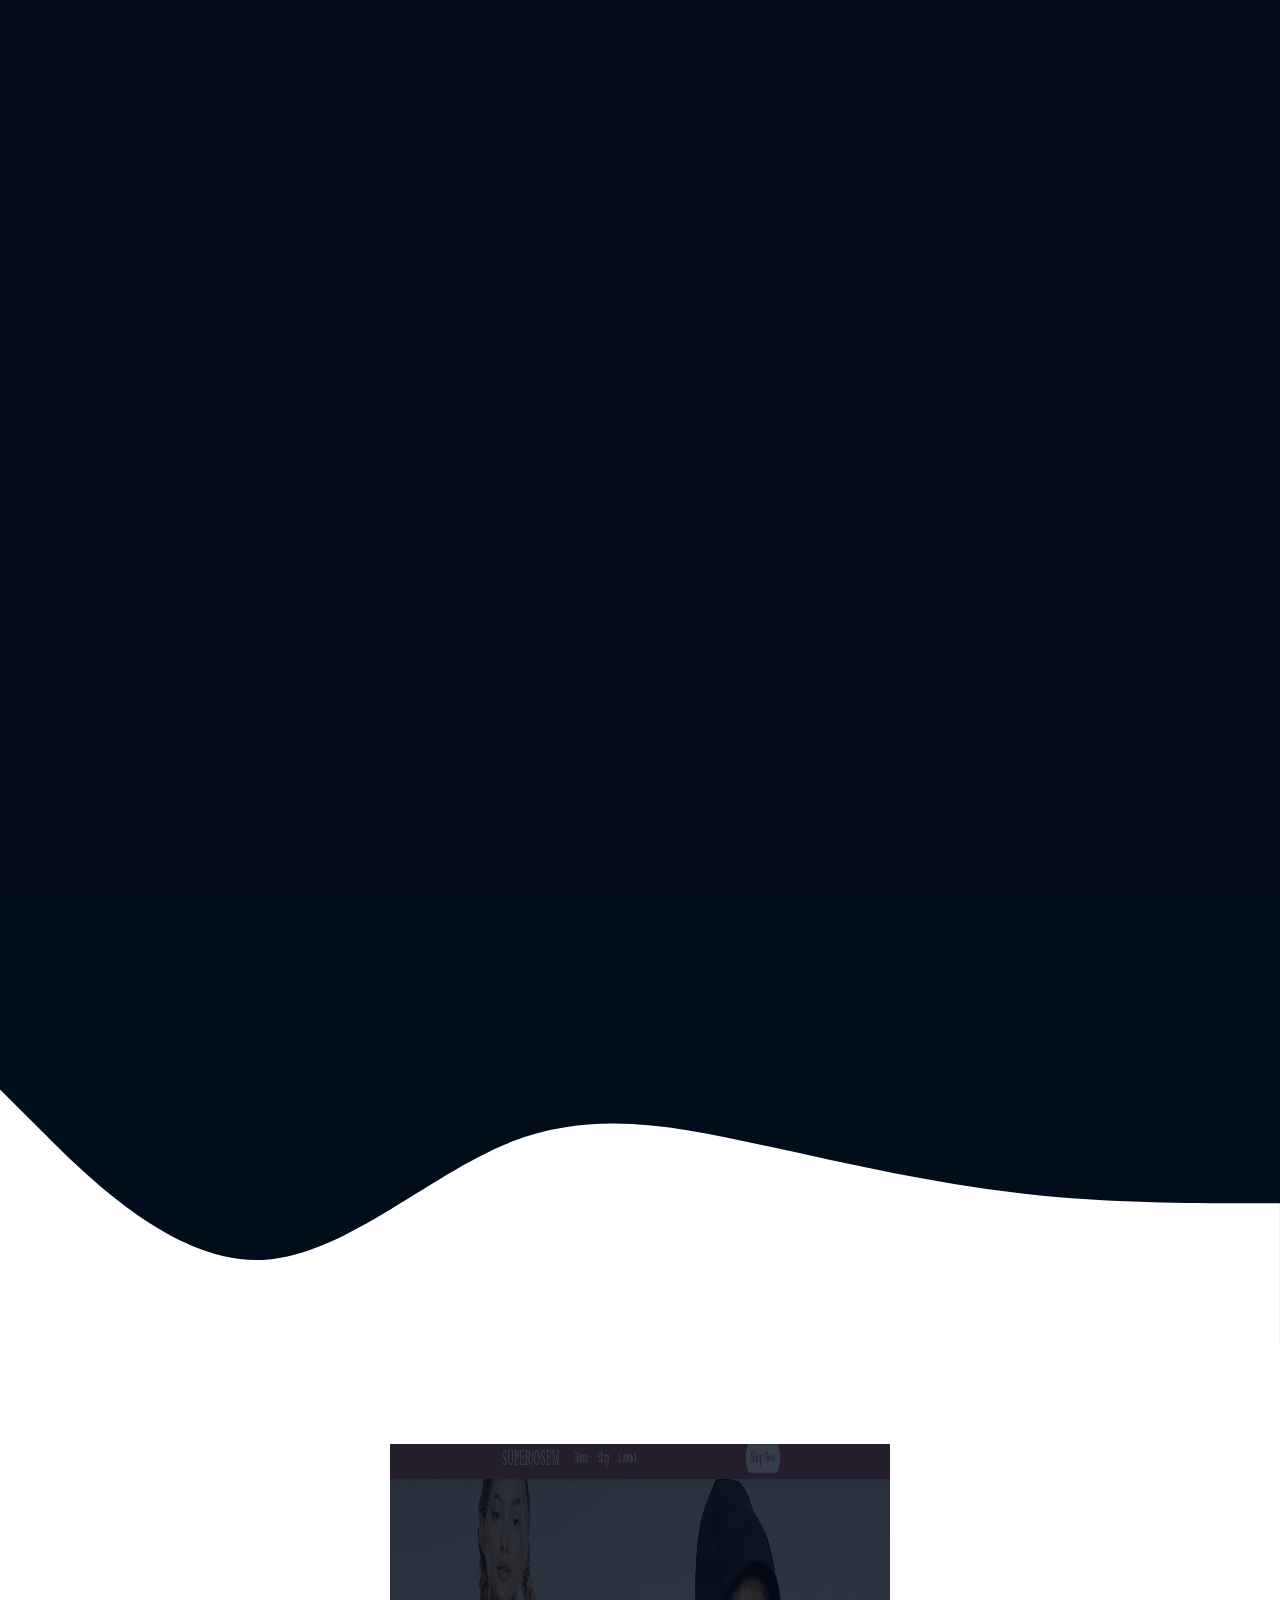
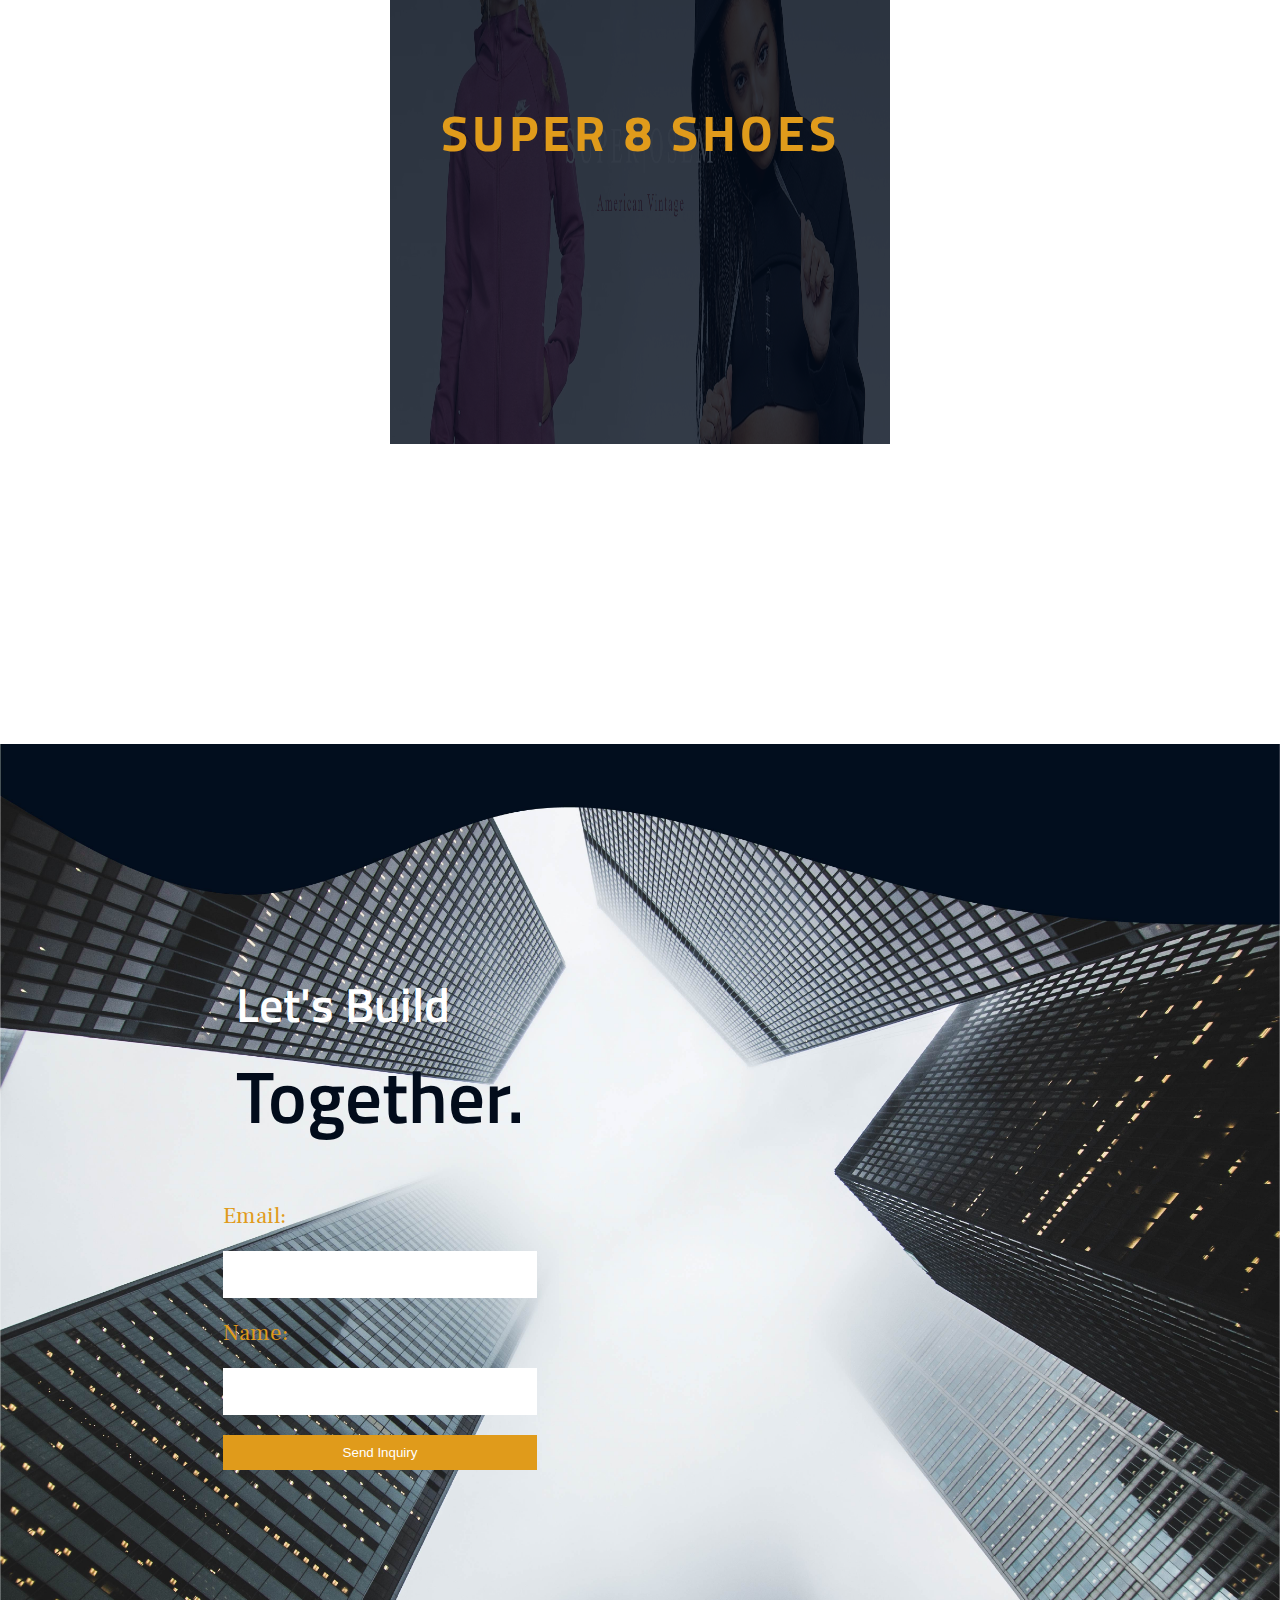
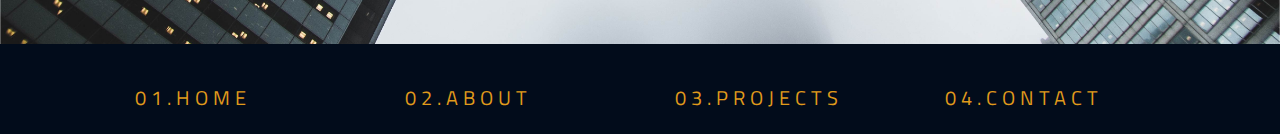
==== commit 20ae995a: "updated project transitions" ====
--- a/index.html
+++ b/index.html
@@ -27,11 +27,11 @@
   <body>
     <header class="main-head">
       <nav>
-        <h1 id="logo">JP </h1>
+       <h1 id="logo"> <img src="img/Untitled-2.png"> </h1> 
         <ul class="nav-links">
-          <li><a href="#curved-div">About</a></li>
-          <li><a href="#projects">Projects</a></li>
-          <li><a href="#contact">Contact</a></li>
+          <li><a href="#curved-div">01. About</a></li>
+          <li><a href="#projects">02. Projects</a></li>
+          <li><a href="#contact">03. Contact</a></li>
         </ul>
         <div class="burger">
           <span class="line1"></span>
@@ -44,12 +44,14 @@
       <section class="hero">
         <div class="hero-introduction flex">
           <h2>
-            Justin Poláček <br /></h2>
+            Justin Polacek <br /></h2>
           <p>
-             Hello! I'm a software engineer based in California.</br> Specializing in building, designing, and creating </br>
-            Website, Applications, and everything in between.
+              I'm a software engineer based in California.</br>
+              Specializing in building, designing, and creating </br>
+              Website, Applications, and everything in between.
           </p>
-          <button class="btn"> <a href="#projects">Projects</a></button>
+         <a href="#projects"><button class="btn">Projects</button> </a>
+          
         </div>
         </div>
         <div class="hero-images">
@@ -102,8 +104,8 @@
           <div class="curved-text">
             <h1>About Me
             </h1>
-            <p>FrontEnd Developer with knowledge of aesthetics integrity and product design, </br> always looking to further myself</br>
-              and dedicate my passion to Web Development </p> 
+            <p>FrontEnd Developer with knowledge of aesthetics integrity and product design, 
+               always looking to further myself and dedicate my passion to Web Development </p> 
           </div>
           <i class="devicon-react-original-wordmark colored"></i>
           <i class="devicon-html5-plain-wordmark colored"></i>
@@ -128,22 +130,12 @@
       <!---------PROJECTS--------->
       <section id="projects">
         <div class="project-intro">
-          <h1>Some Projects</h1>
-        </div>
-              <div class="box">
-              <div class="box-1">
-                <button class="box-btn">view project</button>
-              </div>
-              <div class="box-2">
-                <button class="box-btn">view project</button>
-              </div>
-              <div class="box-3">
-                <button class="box-btn">view project</button>
-              </div>
-              <div class="box-4">
-                <button class="box-btn">view project</button>
-              </div>
-            </div>
+          <img src="/img/super8.png">
+          <p class="title">SUPER 8 SHOES</p>
+          <div class="overlay"></div>
+          <div class="project-button"><a href="#">VIEW PROJECT</a></div>
+        
+        </div>
             
     </section>
             
@@ -187,21 +179,19 @@
     <div class="footer">
       <div class="contain">
       <div class="col">
-        <h1>Home</h1>
-      </div>
-      <div class="col">
-        <h1>About</h1>
+        <h1>01.Home</h1>
+      </div>
+      <div class="col">
+        <h1>02.About</h1>
        
       </div>
-      <div class="col">
-        <h1>JP</h1>
-      </div>
-      <div class="col">
-        <h1>Projects</h1>
-        
-      </div>
-      <div class="col">
-        <h1>Contact</h1>
+     
+      <div class="col">
+        <h1>03.Projects</h1>
+        
+      </div>
+      <div class="col">
+        <h1>04.Contact</h1>
         
       </div>
         
--- a/style.css
+++ b/style.css
@@ -35,10 +35,9 @@
   font-size: var(--header1);
 }
 li,
-button,
 label,
 input,
-a,
+
 p {
   font-size: var(--text);
 }
@@ -56,14 +55,21 @@
 ul {
   list-style: none;
 }
-a {
+ a {
   text-decoration: none;
   color: rgb(224, 155, 27);
   font-family: 'Titillium Web', sans-serif;
   font-weight: 300;
-  letter-spacing: 2px;
-  
-
+  letter-spacing: 3px;
+  font-size: 20px;
+  
+}
+
+
+a:hover{
+  color: rgb(113, 113, 199);
+  transition: all ease-in-out;
+  
 }
 .flex {
   display: flex;
@@ -95,18 +101,28 @@
   align-items: center;
   min-height: 2vh;
   padding: 2rem 0rem;
-  background-color: #020c1b;
-}
-#logo {
+  background-color: rgb(2, 13, 28);
+}
+ #logo {
   flex: 1 1 20rem;
   color:  rgb(224, 155, 27);
   margin-left: 20px;
   font-weight: 500;
   letter-spacing: 2px;
   font-family: 'Titillium Web', sans-serif;
-
-
-}
+}
+
+
+
+
+ #logo  img{
+  height: 45px;
+  margin-top: 5px;
+  margin-left: 5px;
+}
+
+
+
 .nav-links {
   display: flex;
   justify-content: space-around;
@@ -116,13 +132,14 @@
 
 
 .hero {
-  min-height: 60vh;
+  min-height: 100vh;
   width: 100%;
   display: flex;
   flex-wrap: wrap;
   overflow: hidden;
   flex-direction: row;
   background-position: center top;
+  background-color: 020d1c;
 
 }
 
@@ -134,57 +151,56 @@
   justify-content:center;
   background-color: #020d1c;
   color:rgb(224, 155, 27);
-  overflow: hidden;
   font-weight: 100;
   font-family: 'Titillium Web', sans-serif;
 
 
+
+
 }
 .hero-introduction p {
-  padding: 2rem 8rem;
+  margin-bottom: 16px;
   color: var(--gray-text);
-  color: #fff;
+  color:  white;
   font-family: 'Titillium Web', sans-serif;
   font-size: 2.2rem;
+  letter-spacing: 1px;
 
 }
 .hero-introduction h2 {
-  padding-top: 3rem;
-  font-family: 'Titillium Web', sans-serif;
-  letter-spacing: 3px;
-  font-weight: 300;
-  font-size: 7.5rem;
-}
-
-
- .btn a{
-  position: relative;
-  display:block;
-  height: 45px;
-  width: 150px;
-  margin: 20px 20px;
-  padding: 12px 15px;
+  font-family: 'Titillium Web', sans-serif;
+  letter-spacing: 6px;
+  font-weight: 100;
+  font-size: 6.5rem;
+}
+
+
+
+ a .btn{
   font-weight: 700;
   font-size: 15px;
-  letter-spacing: 2px;
+  letter-spacing: 1px;
   color: rgb(224, 155, 27);
   border: 2px rgb(224, 155, 27) solid;
-  border-radius: 200px;
+  border-radius: 5px;
   text-transform: uppercase;
-  outline: 0;
-  overflow:hidden;
   background: none;
   cursor: pointer;
-  transition:         0.08s ease-in;
-  -o-transition:      0.08s ease-in;
-  -ms-transition:     0.08s ease-in;
-  -moz-transition:    0.08s ease-in;
-  -webkit-transition: 0.08s ease-in;
-}
-
-.btn a:hover {
+  display: flex;
+  padding: 12px 20px;
+  font-family: 'Titillium Web', sans-serif;
+  letter-spacing: 6px;
+  
+
+
+ }
+
+
+
+a .btn:hover {
   color: whitesmoke;
   background: rgb(224, 155, 27);
+  transition: all 0.3s ease-in-out;
 }
 
 .hero-introduction::before {
@@ -205,30 +221,38 @@
   
 }
 
-button{
-  border: none;
-  padding: 0;
-  background-color: #020c1b;
- 
-}
+
 
 
 
 .hero-images {
   flex: 1 1 40rem;
-  background: linear-gradient(#dad8dd, #dad1d4);
+  background: rgba(224, 155, 27, 0.8);
   position: relative;
 
 }
+
+.hero-images::after{
+  content: "";
+  display: block;
+  position: absolute;
+  top: 0;
+  left: 0;
+  height: 100%;
+  width: 100%; /* set to 100% for full overlay width */
+  background: rgba(224,155,27,0.3);
+
+}
+
+
 .hero-elena {
   width: 100%;
   height: 100%;
   object-fit: cover;
-}
-
-.hero-images:hover{
-  background-image: url(/img/gallery-2.jpg);
-}
+
+}
+
+
 
 
 /* projects */
@@ -365,25 +389,26 @@
 
 .intro-text{
   color: white;
-  font-family: 'Times New Roman', sans-serif;
-  font-size: 2rem;
+  font-family: 'Titillium Web', sans-serif;
   font-weight: 100;
+  
+ 
+}
+
+.text{
+  font-size: 8rem;
+  font-family: 'Titillium Web', sans-serif;
   letter-spacing: 2px;
-  
- 
-}
-
-.text{
-  font-size: 6rem;
-  font-family: 'Titillium Web', sans-serif;
+  font-weight: 100;
 
 }
 
 
 .text-2{
   color: rgb(224, 155, 27);
-  font-size: 4rem;
   letter-spacing: 2px;
+  font-family: 'Titillium Web', sans-serif;
+
 
 
 }
@@ -431,14 +456,14 @@
   opacity: 0;
   transform: translateY(20px);
   transition: 1s all ease-in-out;
-  font-size: 3rem;
   justify-content: center;
-  font-size: 2rem;
+  font-size: 1rem;
   margin-left: 50px;
-  font-family: -apple-system, BlinkMacSystemFont, 'Segoe UI', Roboto, Oxygen, Ubuntu, Cantarell, 'Open Sans', 'Helvetica Neue', sans-serif;
   flex: 1 1 40rem;
   margin-right: 100px;
   font-family: 'Titillium Web', sans-serif;
+  font-weight: 100;
+
   
 
 }
@@ -447,6 +472,8 @@
   font-size: 5rem;
   margin-bottom: 10px;
   font-family: 'Titillium Web', sans-serif;
+  font-weight: 100;
+  letter-spacing: 4px;
 
 }
 
@@ -496,7 +523,7 @@
 }
 #curved-div svg {
   display: flex;
-  background-color: #020d1c;
+  background-color: rgb(2, 13, 28);
 
 }
 #curved-div.upper {
@@ -567,104 +594,112 @@
 
 #projects{
     min-height: 100vh;
-}
+    background-color: white;
+    font-family: 'Titillium Web', sans-serif;
+    display: flex;
+    justify-content: center;
+  }
 
 .project-intro{
-  color: black;
-  display: flex;
   justify-content: center;
+  position: relative;
+  width: 500px;
+  height: 600px;
+  background-color: rgb(2, 12, 27);
+  background-position: cover;
+
+}
+
+.overlay {
+  position: absolute;
+  top: 0;
+  left: 0;
+  width: 500px;
+  height: 600px;
+  background: rgb(2, 12, 27, 0.8);
+  transition: all 0.5s ease;
+}
+
+.project-intro:hover .overlay{
+  display: block;
+  background: rgba(0, 0, 0, .1);
+
+}
+
+.project-intro img{
+  position: absolute;
+  width: 500px;
+  height: 600px;
+  left: 0;
+  transition: all ease-in-out 1s;
+
+}
+
+.title{
+
+  position: absolute;
+  width: 500px;
+  left: 0;
+  top: 250px;
+  font-weight: 700;
+  font-size: 50px;
+  letter-spacing: 4px;
+  text-align: center;
+  text-transform: uppercase;
   color: rgb(224, 155, 27);
-  
-}
-
-.box{
-  display: flex;
-  justify-content: space-evenly;
-  flex-wrap: wrap; 
-  
-}
-
-.box-1{
-  background-color: #020c1b;
-  height: 600px;
-  width: 300px;
-  display: flex;
-  flex-direction: column;
-  justify-content: center;
-  align-items: center;
+  z-index: 1;
+  transition: top .5s ease;
+
+}
+
+.project-intro:hover .title{
+  top: 170px;
+  color: white;
+  transition: all ease-in-out 0.5s;
+
+
+}
+
+.project-button {
+  position: absolute;
+  width: 500px;
+  left:0;
+  top: 300px;
   text-align: center;
-  border-radius: 30px;
-  margin-top: 30px;
-  
-}
-
-.box-btn{
-  font-weight: 700;
-  font-size: 15px;
+  opacity: 0;
+  transition: opacity .35s ease;
+  color: white;
+  font-weight: 800;
   letter-spacing: 1px;
-  color: rgb(224, 155, 27);
-  border: 2px rgb(224, 155, 27) solid;
-  border-radius: 5px;
-  text-transform: uppercase;
-  background: none;
-  cursor: pointer;
-  display: flex;
-  padding: 12px 15px;
-  font-family: 'Titillium Web', sans-serif;
-  letter-spacing: 2px;
-
-}
-
-.box-btn:hover {
-  color: whitesmoke;
-  background: rgb(224, 155, 27);
-}
-
-.box-2{
-  background-color: #020c1b;
-  height: 600px;
-  width: 300px;
-  display: flex;
-  flex-direction: column;
-  justify-content: center;
-  align-items: center;
+  
+
+}
+
+.project-button a{
+  width: 200px;
+  padding: 10px 10px;
   text-align: center;
-  border-radius: 30px;
-  margin-top: 30px;
-  
-  
-
-}
-
-.box-3{
-  background-color: #020c1b;
-  height: 600px;
-  width: 300px;
-  display: flex;
-  flex-direction: column;
-  justify-content: center;
-  align-items: center;
-  text-align: center;
-  border-radius: 30px;
-  margin-top: 30px;
-
- 
-
-}
-.box-4{
-  background-color: #020c1b;
-  height: 600px;
-  width: 300px;
-  display: flex;
-  flex-direction: column;
-  justify-content: center;
-  align-items: center;
-  text-align: center;
-  border-radius: 30px;
-  margin-bottom: 50px;
-  margin-top: 30px;
- 
-
+  color: white;
+  border: solid 2px rgb(224, 155, 27);
+  z-index: 2;
+  font-weight: 1000;
+  background-color: rgb(224, 155, 27);
+  border-radius: 4px;
+
+}
+
+.project-intro:hover .project-button{
+  opacity: 1;
+  color: white;
+   
+}
+
+
+.project-intro:hover img{ 
+ -webkit-transform: scale3d(2,2,1);
+ transform: scale3d(0.9,0.9,1);
+ background-color: rgb(224, 155, 27);
+ transition: all ease-in-out 1s;
 }
 
 
@@ -728,6 +763,10 @@
 .form-wrapper h2 {
   margin: 5rem 0rem;
   color: #fff;
+  font-family: 'Titillium Web', sans-serif;
+  font-weight: 600;
+
+
 }
 .form-wrapper span {
   font-size: var(--big);
@@ -751,6 +790,15 @@
   color: white;
   border: none;
   width: 100%;
+  cursor: pointer;
+  background-color: none;
+}
+
+.form-wrapper button:hover{
+  color: whitesmoke;
+  background: rgb(113, 113, 199);
+  transition: all 0.3s ease-in-out;
+  
 }
 .contact img {
   flex: 1 1 40rem;
@@ -785,7 +833,7 @@
   -webkit-box-sizing: border-box;
   -moz-box-sizing: border-box;
   padding: 15px;
-  margin-left: 50px;
+  margin-left: 80px;
 }
 .footer .col h1 {
   margin: 0;
@@ -798,6 +846,8 @@
   font-weight: normal;
   text-transform: uppercase;
   letter-spacing: 0.250em;
+  font-family: 'Titillium Web', sans-serif;
+
 }
 .footer .col ul {
   list-style-type: none;
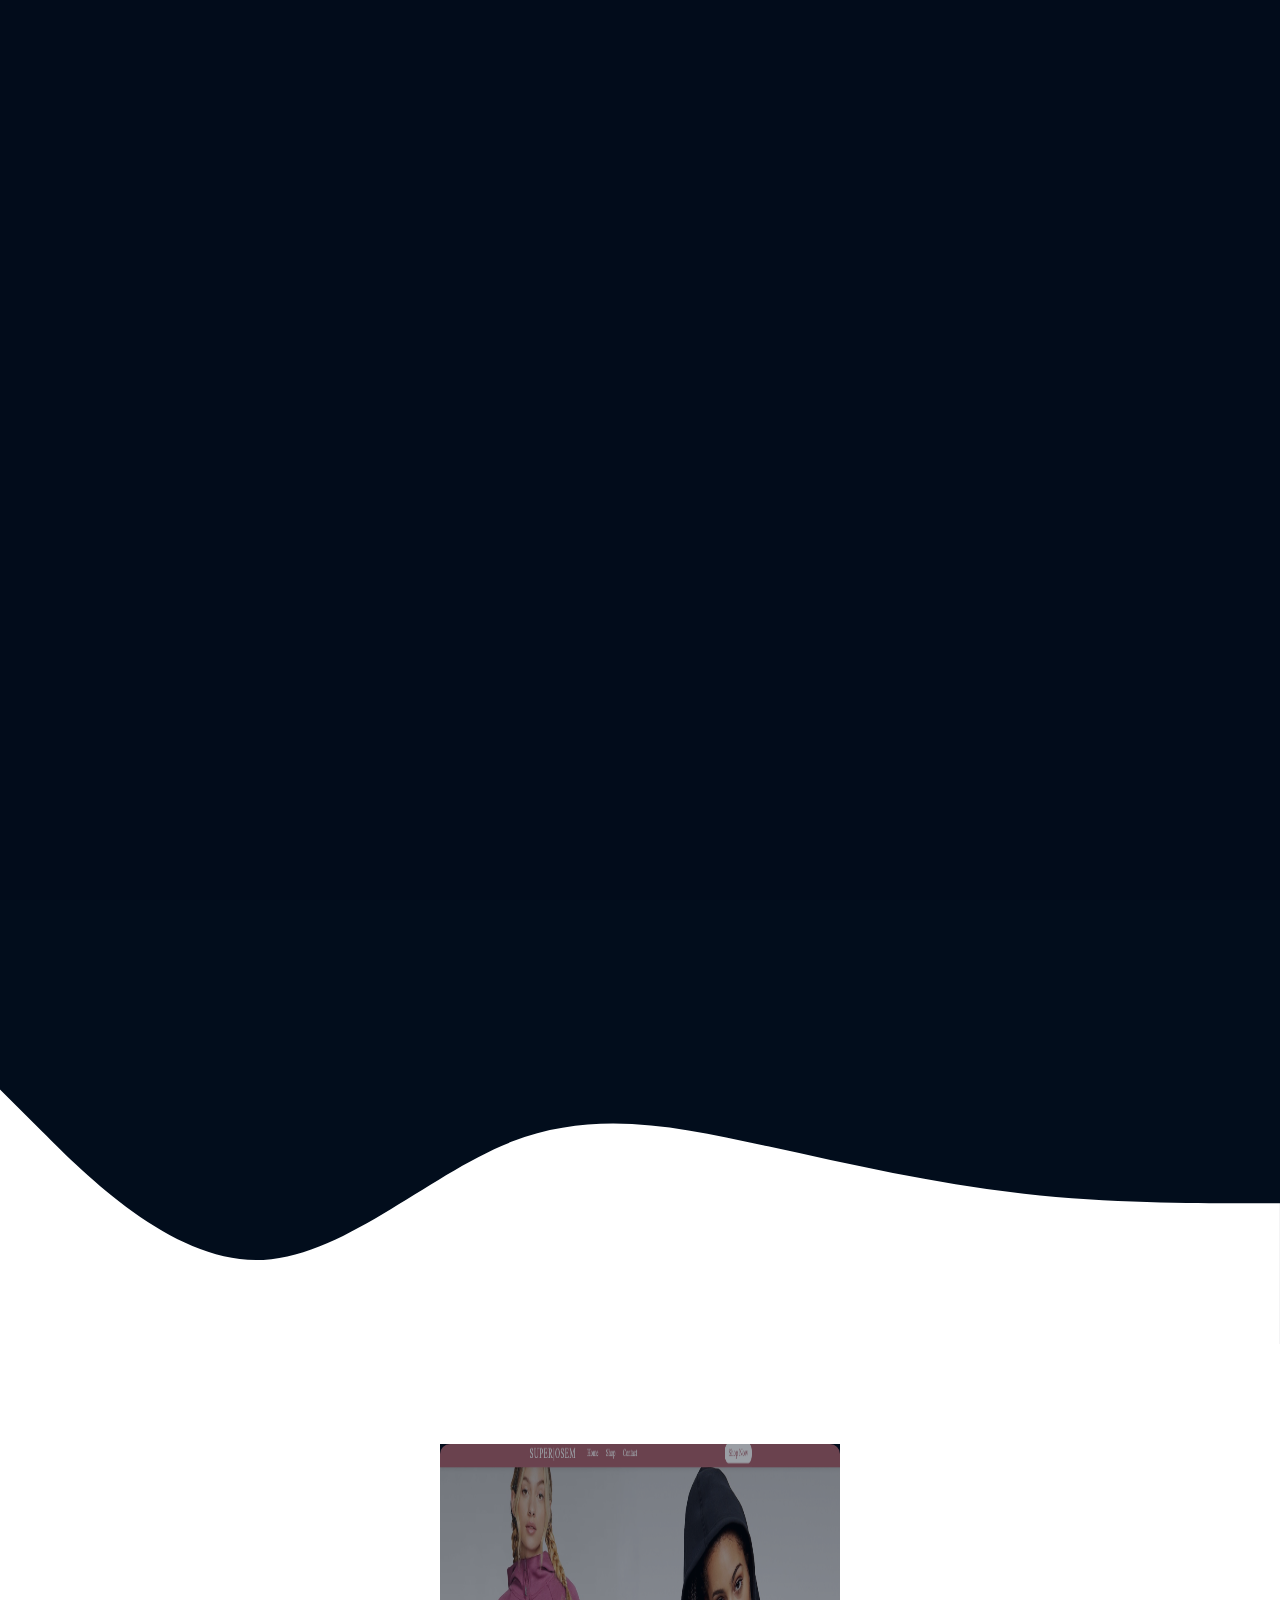
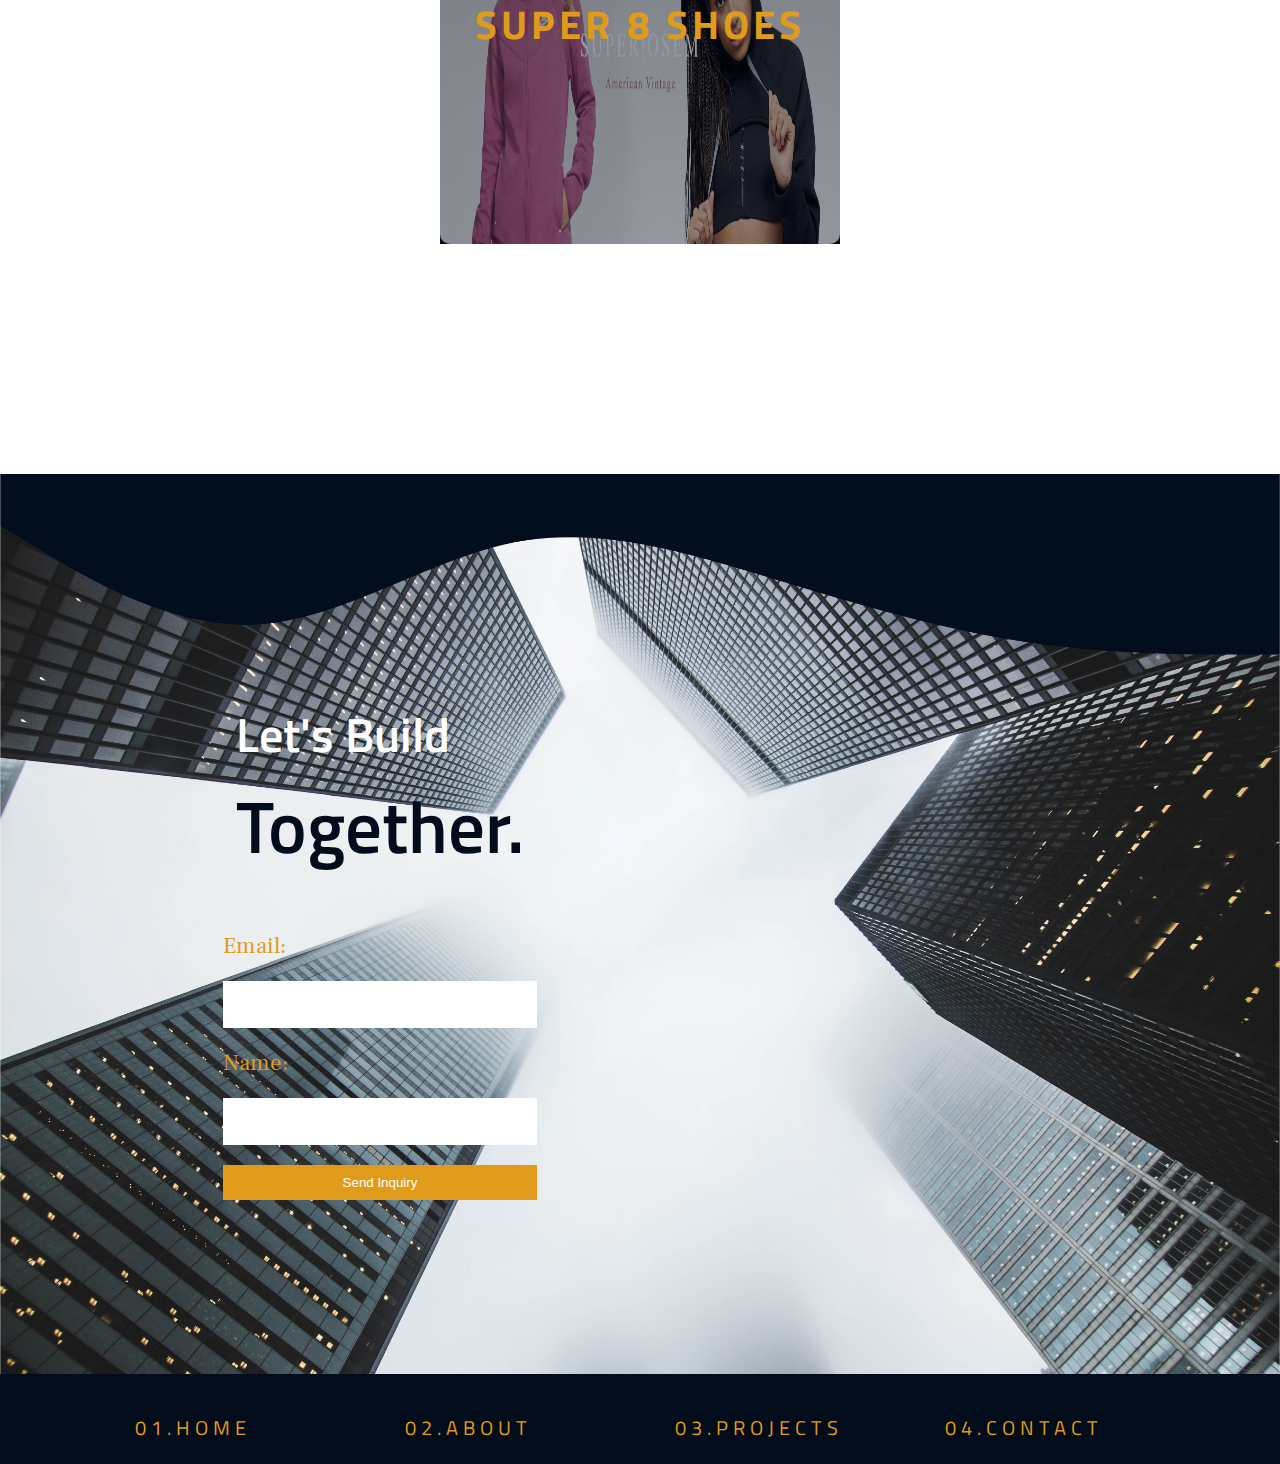
==== commit 9d27ad59: "new  pages" ====
--- a/index.html
+++ b/index.html
@@ -133,9 +133,17 @@
           <img src="/img/super8.png">
           <p class="title">SUPER 8 SHOES</p>
           <div class="overlay"></div>
-          <div class="project-button"><a href="#">VIEW PROJECT</a></div>
-        
-        </div>
+          <div class="project-button"><a href="super.html">VIEW PROJECT</a></div>
+        </div>
+
+          <!--------MODAL-------->
+
+          
+
+
+        
+
+      
             
     </section>
             
--- a/style.css
+++ b/style.css
@@ -593,18 +593,19 @@
 
 
 #projects{
-    min-height: 100vh;
+    min-height: 70vh;
     background-color: white;
     font-family: 'Titillium Web', sans-serif;
     display: flex;
-    justify-content: center;
+    justify-content: flex-start;
+    justify-content: space-evenly;
+    flex-wrap: wrap;
   }
 
 .project-intro{
-  justify-content: center;
   position: relative;
-  width: 500px;
-  height: 600px;
+  width: 400px;
+  height: 400px;
   background-color: rgb(2, 12, 27);
   background-position: cover;
 
@@ -614,35 +615,39 @@
   position: absolute;
   top: 0;
   left: 0;
-  width: 500px;
-  height: 600px;
-  background: rgb(2, 12, 27, 0.8);
+  width: 400px;
+  height: 400px;
   transition: all 0.5s ease;
+  background: rgba(2, 12, 27, 0.4);
 }
 
 .project-intro:hover .overlay{
   display: block;
-  background: rgba(0, 0, 0, .1);
+  background: rgba(2, 12, 27, .9);
+  transition: all ease-in-out 1s;
 
 }
 
 .project-intro img{
   position: absolute;
-  width: 500px;
-  height: 600px;
+  width: 400px;
+  height: 400px;
   left: 0;
   transition: all ease-in-out 1s;
+  background-position: center;
+  border-radius: 10px;
+
 
 }
 
 .title{
 
   position: absolute;
-  width: 500px;
+  width: 400px;
   left: 0;
-  top: 250px;
+  top: 150px;
   font-weight: 700;
-  font-size: 50px;
+  font-size: 40px;
   letter-spacing: 4px;
   text-align: center;
   text-transform: uppercase;
@@ -653,7 +658,7 @@
 }
 
 .project-intro:hover .title{
-  top: 170px;
+  top: 120px;
   color: white;
   transition: all ease-in-out 0.5s;
 
@@ -662,9 +667,9 @@
 
 .project-button {
   position: absolute;
-  width: 500px;
+  width: 400px;
   left:0;
-  top: 300px;
+  top: 250px;
   text-align: center;
   opacity: 0;
   transition: opacity .35s ease;
@@ -676,21 +681,24 @@
 }
 
 .project-button a{
-  width: 200px;
   padding: 10px 10px;
   text-align: center;
-  color: white;
+  color: rgb(224, 155, 27);
   border: solid 2px rgb(224, 155, 27);
   z-index: 2;
   font-weight: 1000;
-  background-color: rgb(224, 155, 27);
   border-radius: 4px;
-
+}
+
+.project-button a:hover{
+  color: white;
+  transition: all ease-in-out 0.5s;
 }
 
 .project-intro:hover .project-button{
   opacity: 1;
   color: white;
+  
    
 }
 
@@ -707,17 +715,17 @@
 
 
 
-
-
-
- 
-  
-  
-  
-  
-  
-  
-  
+/* MODAL */
+
+
+
+
+
+
+
+
+
+
 
 
 
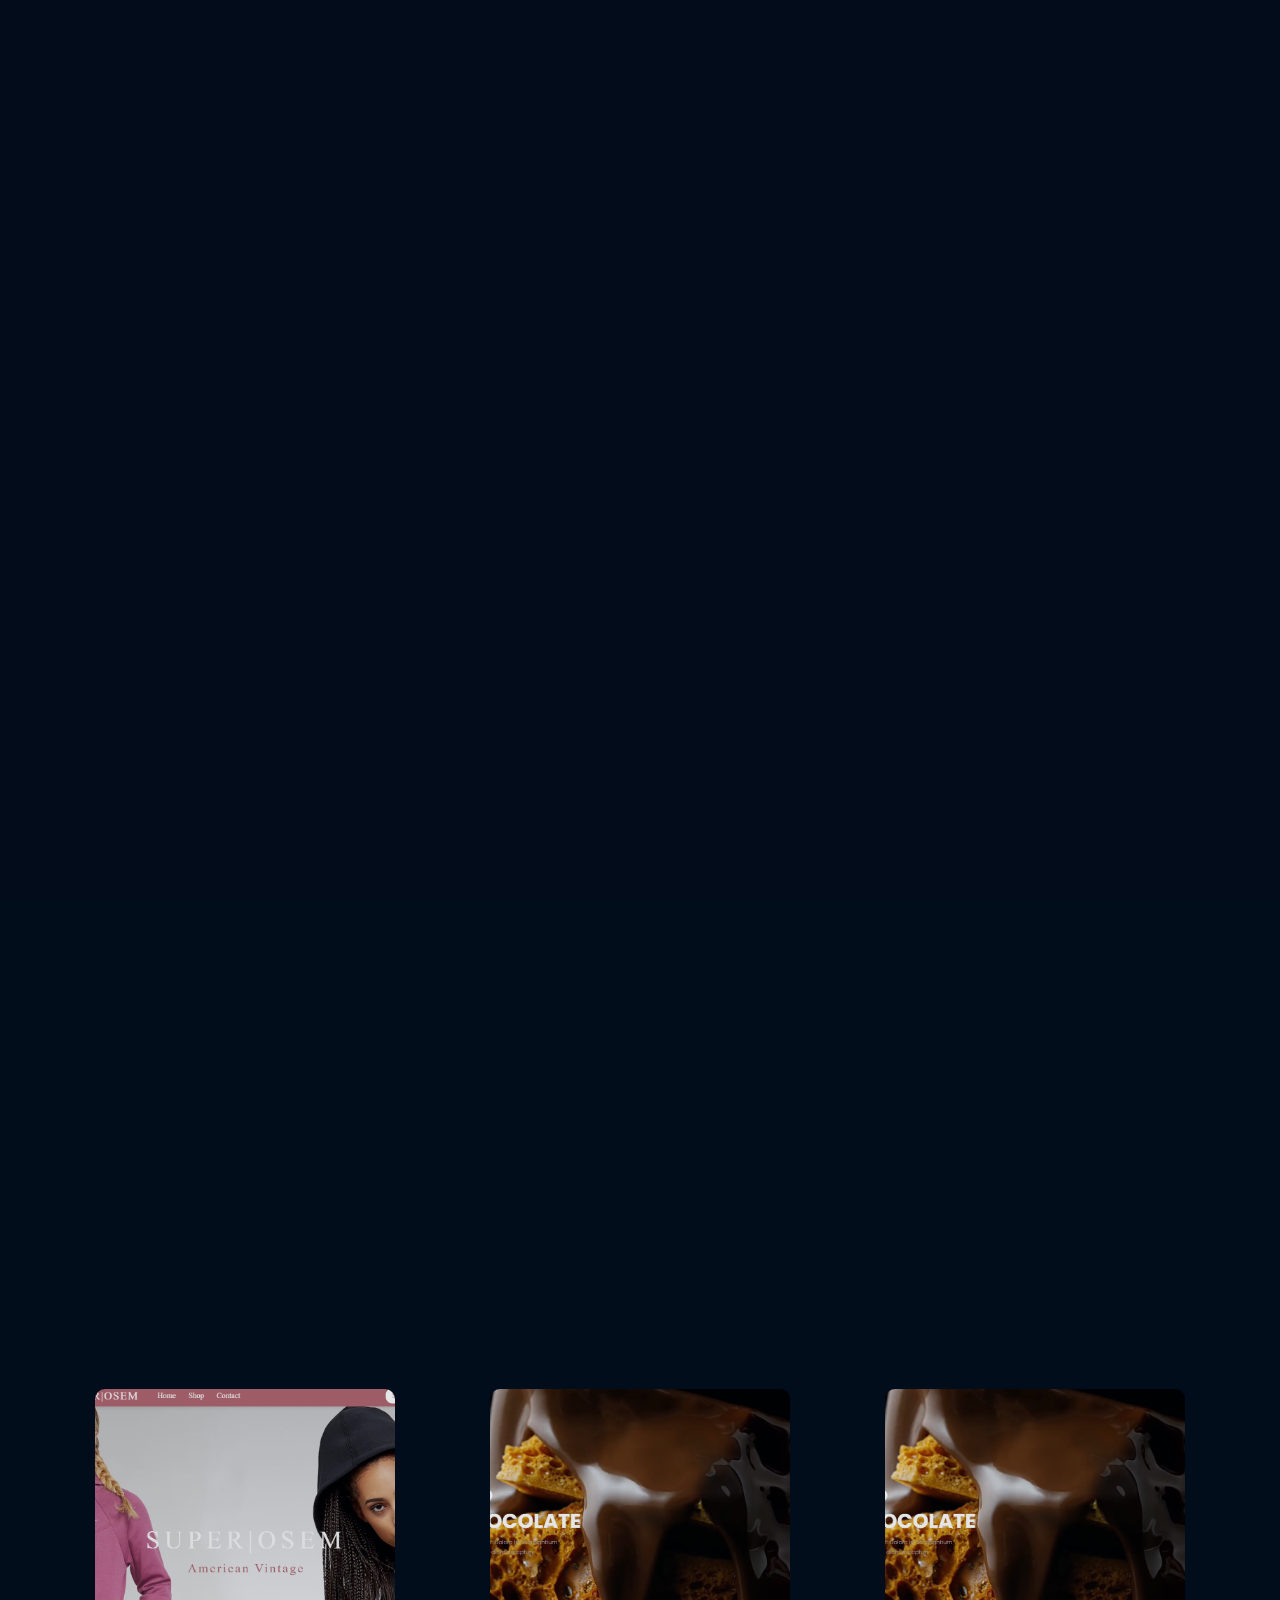
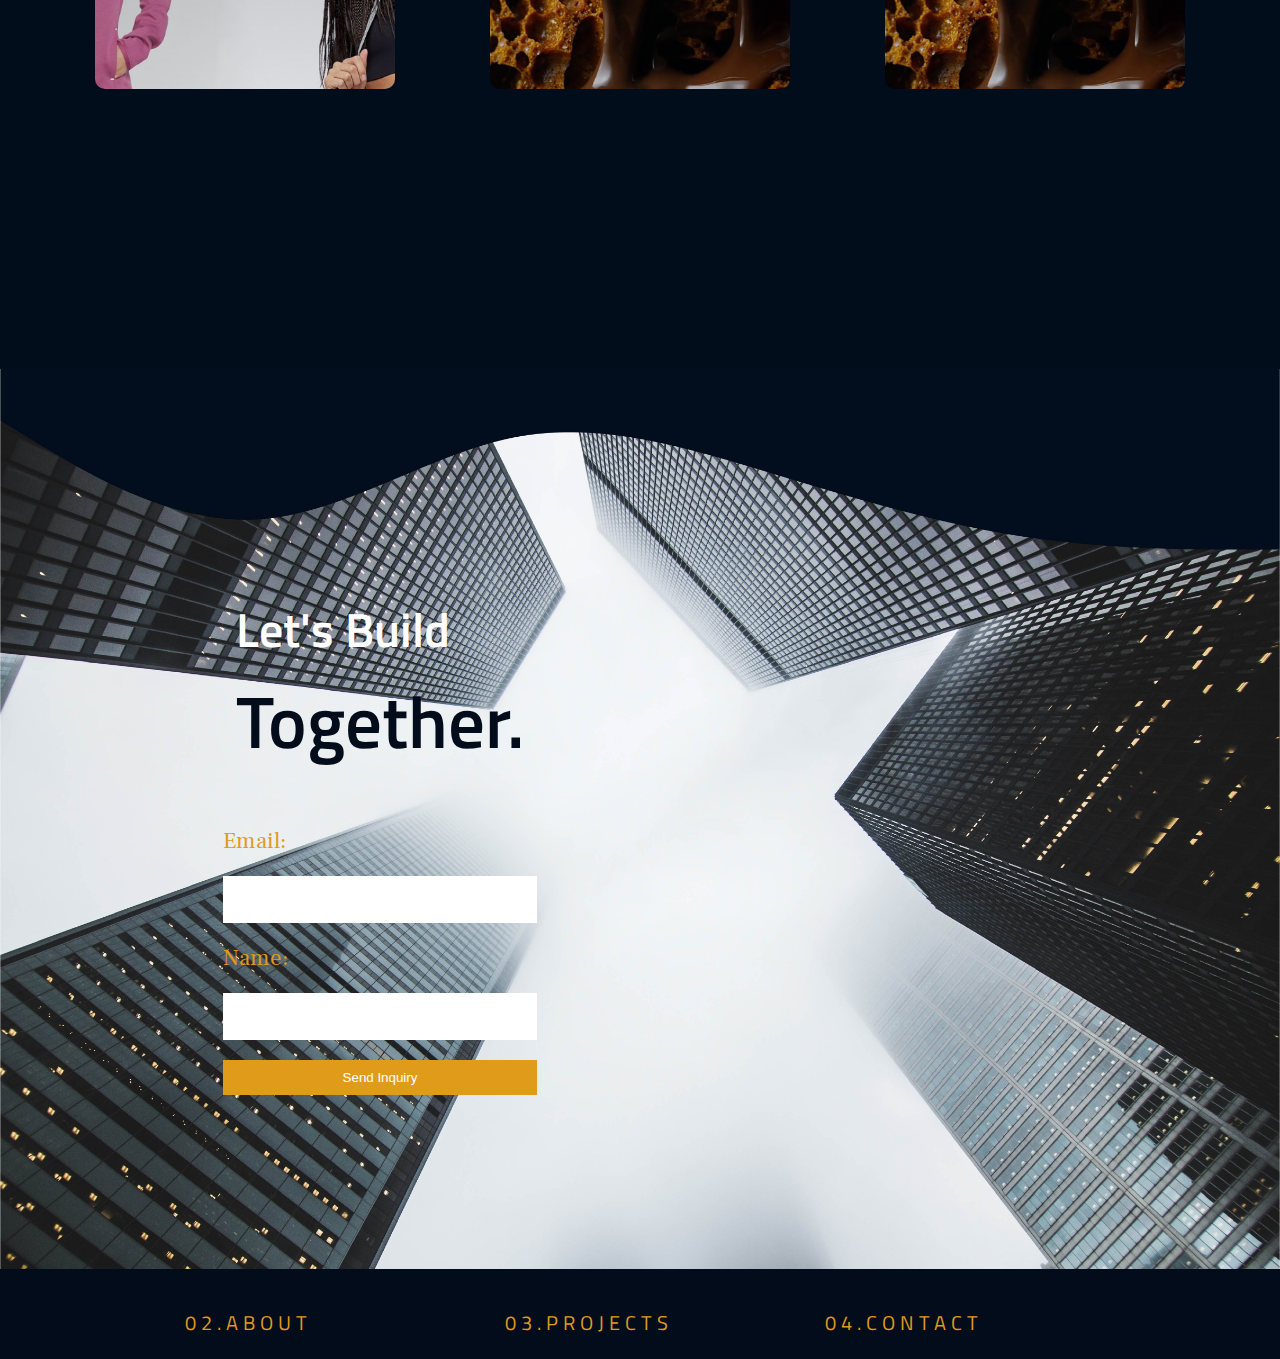
==== commit d3581afd: "updates" ====
--- a/index.html
+++ b/index.html
@@ -2,7 +2,7 @@
 <html lang="en">
   <head>
     <meta charset="UTF-8" />
-    <meta name="viewport" content="width=device-width, initial-scale=1.0" />
+    <meta name="viewport" content="width=device-width, initial-scale = 1.0, maximum-scale=1.0, user-scalable=no" />
     <meta http-equiv="X-UA-Compatible" content="ie=edge" />
     <meta
       name="FrontEnd Enginner"
@@ -27,7 +27,7 @@
   <body>
     <header class="main-head">
       <nav>
-       <h1 id="logo"> <img src="img/Untitled-2.png"> </h1> 
+       <h1 id="logo"> </h1> 
         <ul class="nav-links">
           <li><a href="#curved-div">01. About</a></li>
           <li><a href="#projects">02. Projects</a></li>
@@ -47,7 +47,7 @@
             Justin Polacek <br /></h2>
           <p>
               I'm a software engineer based in California.</br>
-              Specializing in building, designing, and creating </br>
+              Specializing in building, designing, and  </br>creating 
               Website, Applications, and everything in between.
           </p>
          <a href="#projects"><button class="btn">Projects</button> </a>
@@ -102,11 +102,13 @@
         
         <section class='icons'>
           <div class="curved-text">
-            <h1>About Me
-            </h1>
-            <p>FrontEnd Developer with knowledge of aesthetics integrity and product design, 
-               always looking to further myself and dedicate my passion to Web Development </p> 
+            <div><h1>About Me / Technologies</h1>
+            <p>FrontEnd Developer with knowledge of  </br> aesthetics integrity and </br>brand product design, 
+               always looking to further myself and </br> dedicate my passion to Web Development </p> 
           </div>
+          
+        </section>
+        <div class="iconic">
           <i class="devicon-react-original-wordmark colored"></i>
           <i class="devicon-html5-plain-wordmark colored"></i>
           <i class="devicon-css3-plain-wordmark colored"></i>
@@ -119,24 +121,39 @@
           <i class="devicon-illustrator-line"></i>
           <i class="devicon-premierepro-plain colored"></i>
           <i class="devicon-git-plain-wordmark colored"></i>
-        </section>
-        <svg viewBox="0 0 1440 319">
-          <path fill="#fff" fill-opacity="1" d="M0,32L48,80C96,128,192,224,288,224C384,224,480,128,576,90.7C672,53,768,75,864,96C960,117,1056,139,1152,149.3C1248,160,1344,160,1392,160L1440,160L1440,320L1392,320C1344,320,1248,320,1152,320C1056,320,960,320,864,320C768,320,672,320,576,320C480,320,384,320,288,320C192,320,96,320,48,320L0,320Z"></path>
-        </svg>
+          </div>
       </div>  
       </section>
          
-
+      <!-----<div class="project-info">
+        <h1>Some things i've built</h1>
+        </div>
+
+      -->
       <!---------PROJECTS--------->
       <section id="projects">
         <div class="project-intro">
+          
           <img src="/img/super8.png">
           <p class="title">SUPER 8 SHOES</p>
           <div class="overlay"></div>
           <div class="project-button"><a href="super.html">VIEW PROJECT</a></div>
         </div>
-
-          <!--------MODAL-------->
+        <div class="project-intro">
+          <img src="/img/chocolate1.png">
+          <p class="title">CHOCOLATE</p>
+          <div class="overlay"></div>
+          <div class="project-button"><a href="chocolate.html">VIEW PROJECT</a></div>
+        </div>
+
+        <div class="project-intro">
+          <img src="/img/chocolate1.png">
+          <p class="title">CHOCOLATE</p>
+          <div class="overlay"></div>
+          <div class="project-button"><a href="chocolate.html">VIEW PROJECT</a></div>
+        </div>
+        
+
 
           
 
@@ -186,9 +203,7 @@
     <!-- FOOTER START -->
     <div class="footer">
       <div class="contain">
-      <div class="col">
-        <h1>01.Home</h1>
-      </div>
+      
       <div class="col">
         <h1>02.About</h1>
        
@@ -218,12 +233,13 @@
 
 
   
-      <script
+     <script
       src="https://cdnjs.cloudflare.com/ajax/libs/gsap/3.5.1/gsap.min.js"
       integrity="sha512-IQLehpLoVS4fNzl7IfH8Iowfm5+RiMGtHykgZJl9AWMgqx0AmJ6cRWcB+GaGVtIsnC4voMfm8f2vwtY+6oPjpQ=="
       crossorigin="anonymous"
     ></script>
     <script src="js/vendor/modernizr-2.8.3-respond-1.4.2.min.js"></script>
     <script src="app.js"></script>
+    
   </body>
 </html>
--- a/style.css
+++ b/style.css
@@ -6,6 +6,7 @@
   box-sizing: border-box;
 }
 
+
 @font-face {
   font-family: "Ruhl";
   src: url("/fonts/FrankRuhlLibre-Regular.ttf");
@@ -15,6 +16,9 @@
   src: url("/fonts/FrankRuhlLibre-Medium.ttf");
 }
 
+html, body{
+  overflow-x: hidden;
+}
 
 
 html {
@@ -31,9 +35,8 @@
   scroll-behavior: smooth;
 }
 
-h1 {
-  font-size: var(--header1);
-}
+
+
 li,
 label,
 input,
@@ -83,7 +86,7 @@
   
 }
 h1 {
-  font-family: "Vibes", sans-serif;
+  font-family: 'Titillium Web', sans-serif;
 }
 
 
@@ -172,6 +175,23 @@
   letter-spacing: 6px;
   font-weight: 100;
   font-size: 6.5rem;
+}
+
+@media screen and (max-width: 414px){
+  .hero-introduction h2{
+    font-size: 4.3rem;
+    padding: 0;
+    transform: translateY(70%);
+  }
+  .hero-introduction p{
+    letter-spacing: 0;
+    font-size: 1.8rem;
+    padding: 0;
+  
+  }
+  a .btn{
+    transform: translateY(-70%);
+  }
 }
 
 
@@ -190,8 +210,6 @@
   padding: 12px 20px;
   font-family: 'Titillium Web', sans-serif;
   letter-spacing: 6px;
-  
-
 
  }
 
@@ -284,6 +302,7 @@
     margin: 0.5rem 0rem;
     display: block;
     transition: all 0.5s ease;
+  
   }
   .nav-links a {
     color: white;
@@ -391,12 +410,13 @@
   color: white;
   font-family: 'Titillium Web', sans-serif;
   font-weight: 100;
-  
- 
-}
+
+}
+
+
 
 .text{
-  font-size: 8rem;
+  font-size: 5rem;
   font-family: 'Titillium Web', sans-serif;
   letter-spacing: 2px;
   font-weight: 100;
@@ -408,6 +428,7 @@
   color: rgb(224, 155, 27);
   letter-spacing: 2px;
   font-family: 'Titillium Web', sans-serif;
+  font-size: 3.5rem;
 
 
 
@@ -454,15 +475,13 @@
 .curved-text{
   width: 30%;
   opacity: 0;
-  transform: translateY(20px);
   transition: 1s all ease-in-out;
-  justify-content: center;
+  justify-content: flex-start;
   font-size: 1rem;
-  margin-left: 50px;
+  font-family: 'Titillium Web', sans-serif;
+  font-weight: 100;
   flex: 1 1 40rem;
-  margin-right: 100px;
-  font-family: 'Titillium Web', sans-serif;
-  font-weight: 100;
+  
 
   
 
@@ -474,21 +493,59 @@
   font-family: 'Titillium Web', sans-serif;
   font-weight: 100;
   letter-spacing: 4px;
-
-}
+  flex: 1 1 40rem;
+  
+
+}
+
+.iconic{
+  display: flex;
+  justify-content: flex-end;
+  font-size: 70px;
+  align-items: center;
+  text-align: center;
+  flex-wrap: wrap;
+  flex: 1 1 40rem;
+  transition: 1s all ease-in-out;
+  
+  
+
+}
+
+.iconic i{
+  margin: 20px;
+}
+
+@media screen and (max-width: 414px){
+  .iconic i{
+   margin-left: auto;
+  }
+  .curved-text h1{
+    font-size: 30px;
+    padding: auto;
+    margin: auto;
+    margin-bottom: 20px;
+    margin-top: 10px;
+  }
+  .curved-text p{
+    font-size: 20px;
+    letter-spacing: 0;
+    padding: 0;
+    margin-bottom: 20px;
+  }
+}
+
+
+
 
 .icons{
   display: flex;
   opacity: 0;
   font-size: 70px;
   flex-wrap: wrap;
-  padding: auto;
   transition: 1s all ease-in-out;
-  transform: translateY(-200px);
-  margin-top: 150px;
-  margin-right: 250px;
+  min-height: 20vh;
   flex: 1 1 40rem;
-  min-height: 20vh;
   
 }
 
@@ -509,17 +566,30 @@
 #curved-div {
   background:  #020d1c;
   color: #FFF;
-  text-align: center;
   overflow: hidden;
   width: 100%;
   opacity: 1;
   transition: 1s all ease-in-out;
   transform: translateY(-100px);
-  
-
-
-  
-
+  display: flex;
+  text-align: center;
+  align-items: center;
+  flex-wrap: wrap;
+  min-height: 60vh;
+  font-size: 30px;
+
+  
+
+
+  
+
+}
+
+
+
+
+.hero{
+  background-color:  #020d1c;
 }
 #curved-div svg {
   display: flex;
@@ -594,20 +664,61 @@
 
 #projects{
     min-height: 70vh;
-    background-color: white;
+    background-color:  #020d1c;
     font-family: 'Titillium Web', sans-serif;
     display: flex;
     justify-content: flex-start;
     justify-content: space-evenly;
     flex-wrap: wrap;
+    
+  }
+
+  .project-info{
+    display: flex;
+    justify-content: center;
+    color: white;
+    background: #020d1c;
+    font-family: 'Titillium Web', sans-serif;
+    font-weight: 200;
+    text-transform: uppercase;
+    font-size: 20px;
+    letter-spacing: 2px;
+    color: rgb(224, 155, 27);
   }
 
 .project-intro{
   position: relative;
-  width: 400px;
-  height: 400px;
+  width: 300px;
+  height: 300px;
   background-color: rgb(2, 12, 27);
   background-position: cover;
+  margin-top: 50px;
+  
+
+}
+
+
+@media screen and(max-width: 414px){
+  .project-intro{
+    width: 200px;
+    height: 200px;
+    margin-top: 0px;
+  }
+  #projects{
+    width: 200px;
+    
+  }
+  .overlay{
+    width: 200px;
+    
+
+  }
+  .project-intro img{
+    width: 200px;
+    
+
+  }
+  
 
 }
 
@@ -615,27 +726,33 @@
   position: absolute;
   top: 0;
   left: 0;
-  width: 400px;
-  height: 400px;
+  width: 300px;
+  height: 300px;
   transition: all 0.5s ease;
-  background: rgba(2, 12, 27, 0.4);
+  background: rgba(2, 12, 27, 0.1);
+  
+
 }
 
 .project-intro:hover .overlay{
   display: block;
-  background: rgba(2, 12, 27, .9);
+  background: rgba(2, 12, 27, .8);
   transition: all ease-in-out 1s;
 
 }
 
 .project-intro img{
   position: absolute;
-  width: 400px;
-  height: 400px;
+  width: 300px;
+  height: 300px;
   left: 0;
   transition: all ease-in-out 1s;
   background-position: center;
   border-radius: 10px;
+  object-fit: cover;
+  
+  
+
 
 
 }
@@ -643,33 +760,37 @@
 .title{
 
   position: absolute;
-  width: 400px;
+  width: 300px;
   left: 0;
   top: 150px;
   font-weight: 700;
-  font-size: 40px;
-  letter-spacing: 4px;
+  font-size: 25px;
+  letter-spacing: 6px;
   text-align: center;
   text-transform: uppercase;
   color: rgb(224, 155, 27);
   z-index: 1;
   transition: top .5s ease;
+  opacity: 0;
 
 }
 
 .project-intro:hover .title{
   top: 120px;
-  color: white;
+  color: rgb(224, 155, 27);
   transition: all ease-in-out 0.5s;
+  opacity: 1;
+  font-weight: 800;
+  
 
 
 }
 
 .project-button {
   position: absolute;
-  width: 400px;
+  width: 300px;
   left:0;
-  top: 250px;
+  top: 200px;
   text-align: center;
   opacity: 0;
   transition: opacity .35s ease;
@@ -841,7 +962,7 @@
   -webkit-box-sizing: border-box;
   -moz-box-sizing: border-box;
   padding: 15px;
-  margin-left: 80px;
+  margin-left: 130px;
 }
 .footer .col h1 {
   margin: 0;
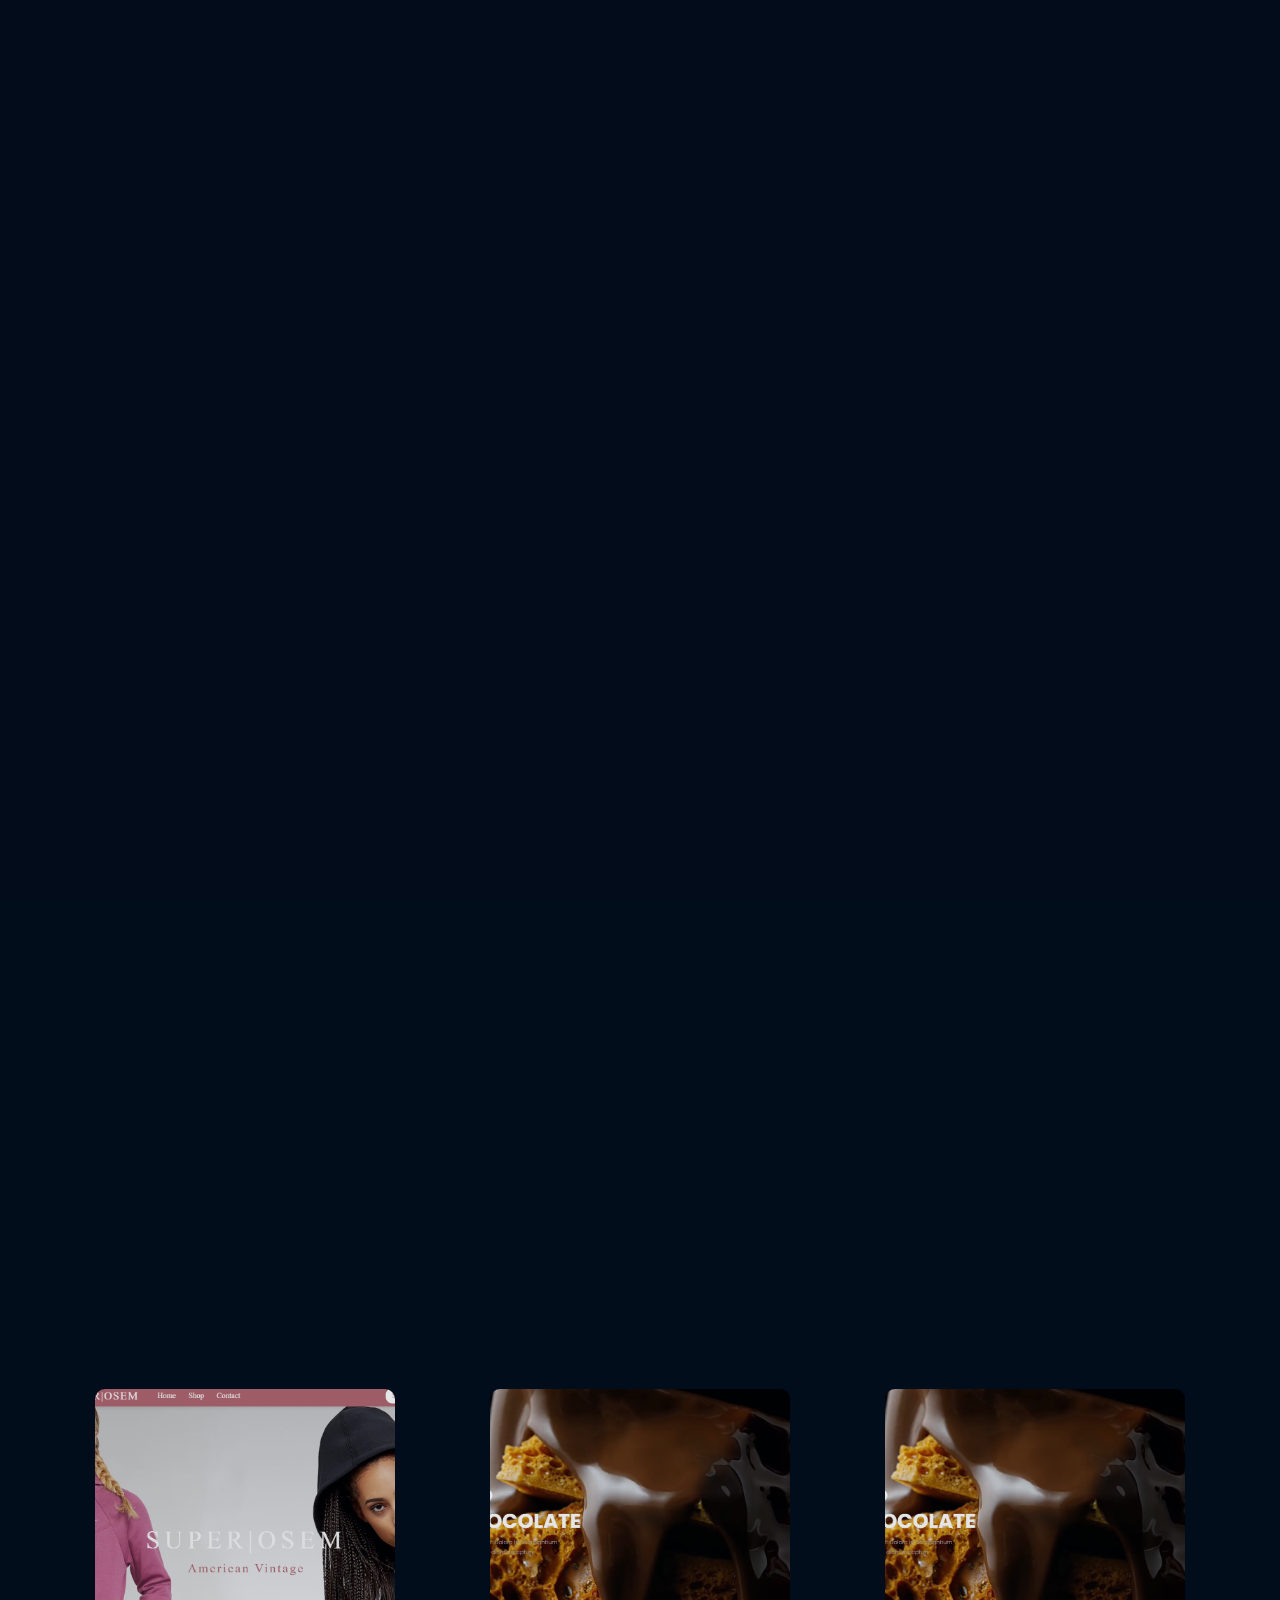
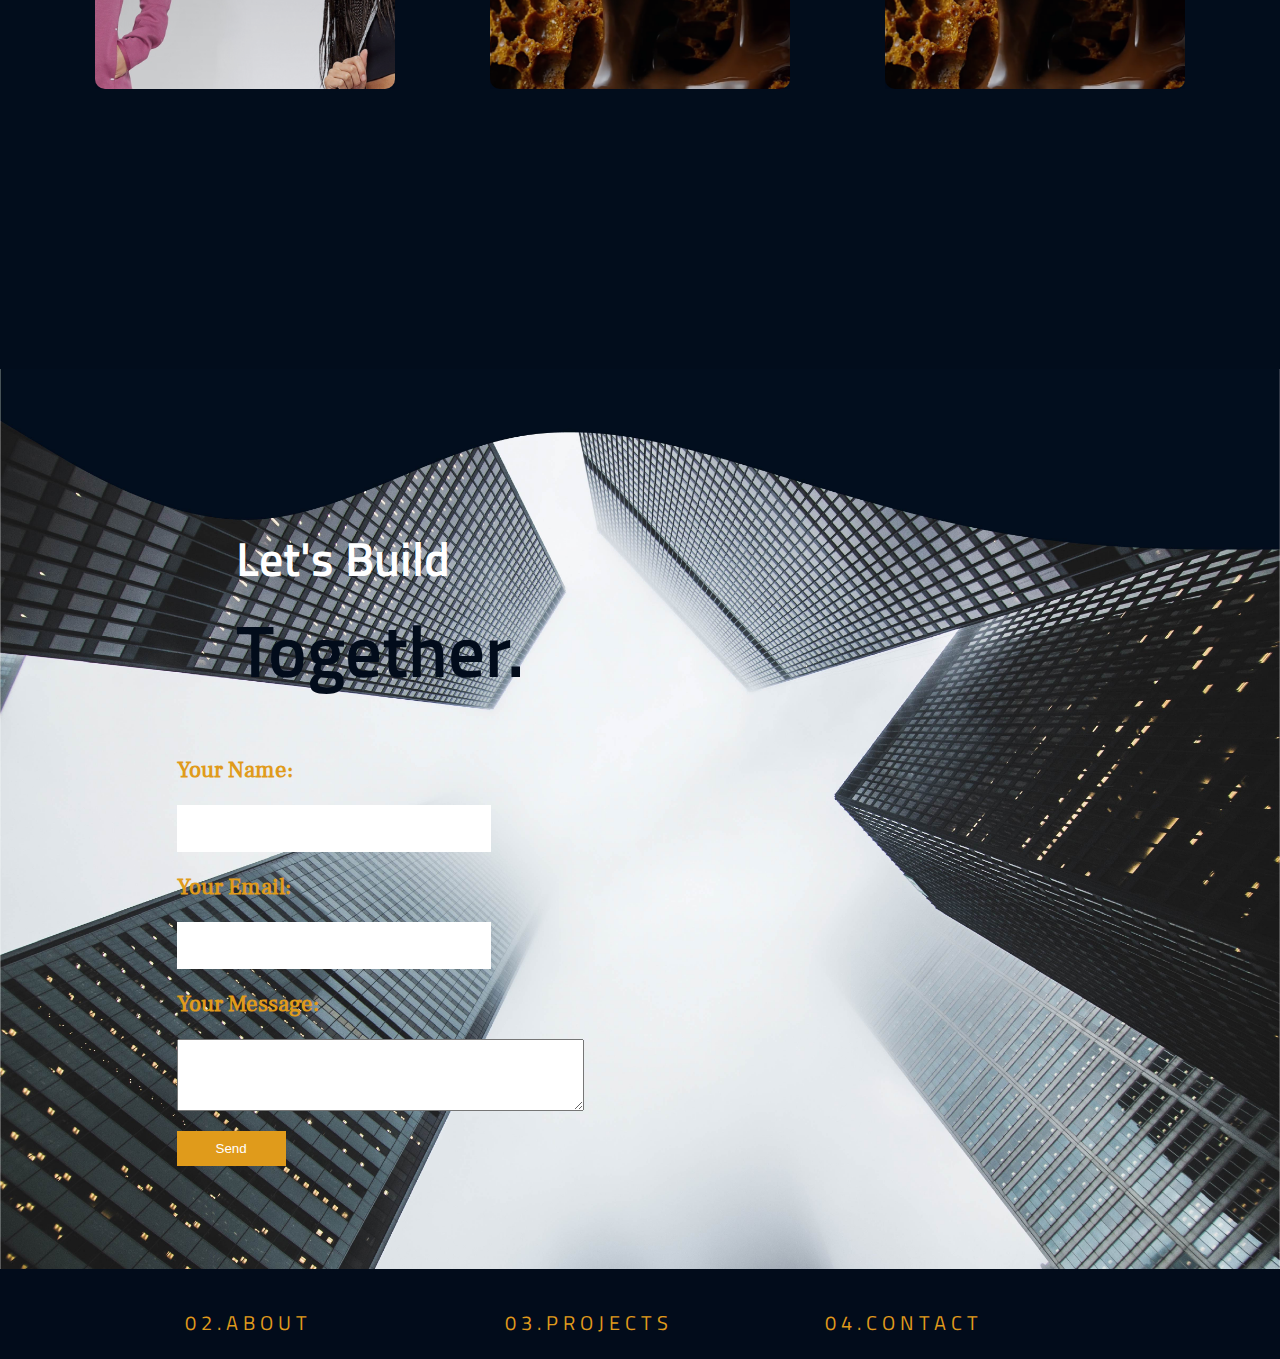
==== commit 135aa5d2: "new updates" ====
--- a/index.html
+++ b/index.html
@@ -48,7 +48,7 @@
           <p>
               I'm a software engineer based in California.</br>
               Specializing in building, designing, and  </br>creating 
-              Website, Applications, and everything in between.
+              Websites, Applications, and everything in between.
           </p>
          <a href="#projects"><button class="btn">Projects</button> </a>
           
@@ -186,13 +186,21 @@
           Let's Build <br />
           <span> Together.</span>
         </h2>
-        <form>
-          <label for="email"> Email:</label>
-          <input type="email" id="email" required />
-          <label for=""> Name:</label>
-          <input type="name"  id="name" required />
+        <form name="contact" method="POST" data-netlify="true">
+          <p>
+            <label>Your Name: <input type="text" name="name" /></label>   
+          </p>
+          <p>
+            <label>Your Email: <input type="email" name="email" /></label>
+          </p>
+          <p>
             
-          <button type="submit">Send Inquiry</button>
+         
+            <label> Your Message: <textarea name="message"></textarea></label>
+          </p>
+          <p>
+            <button type="submit">Send</button>
+          </p>
         </form>
       </div>
       <img src="" alt="" />
--- a/style.css
+++ b/style.css
@@ -904,23 +904,41 @@
 }
 .form-wrapper label {
   display: block;
+
 }
 .form-wrapper input {
   display: block;
   margin: 2rem 0rem;
   background:  white;
-  color: white;
+  color: black;
   border: none;
   padding: 1rem;
 }
+
+@media screen and (max-width: 450px){
+  .form-wrapper input{
+    width: 100%;
+    
+    
+  }
+
+}
+
+.form-wrapper textarea{
+  display: block;
+  margin: 2rem 0rem;
+  padding: 2rem 11.5rem;
+  
+
+}
 .form-wrapper button {
-  padding: 1rem 5.9rem;
+  padding: 1rem 3.9rem;
   background: rgb(224, 155, 27);
   color: white;
   border: none;
-  width: 100%;
   cursor: pointer;
   background-color: none;
+  
 }
 
 .form-wrapper button:hover{
@@ -936,6 +954,8 @@
 
 label{
   color: rgb(224, 155, 27);
+  font-weight: 1000; 
+  
 
 }
 
